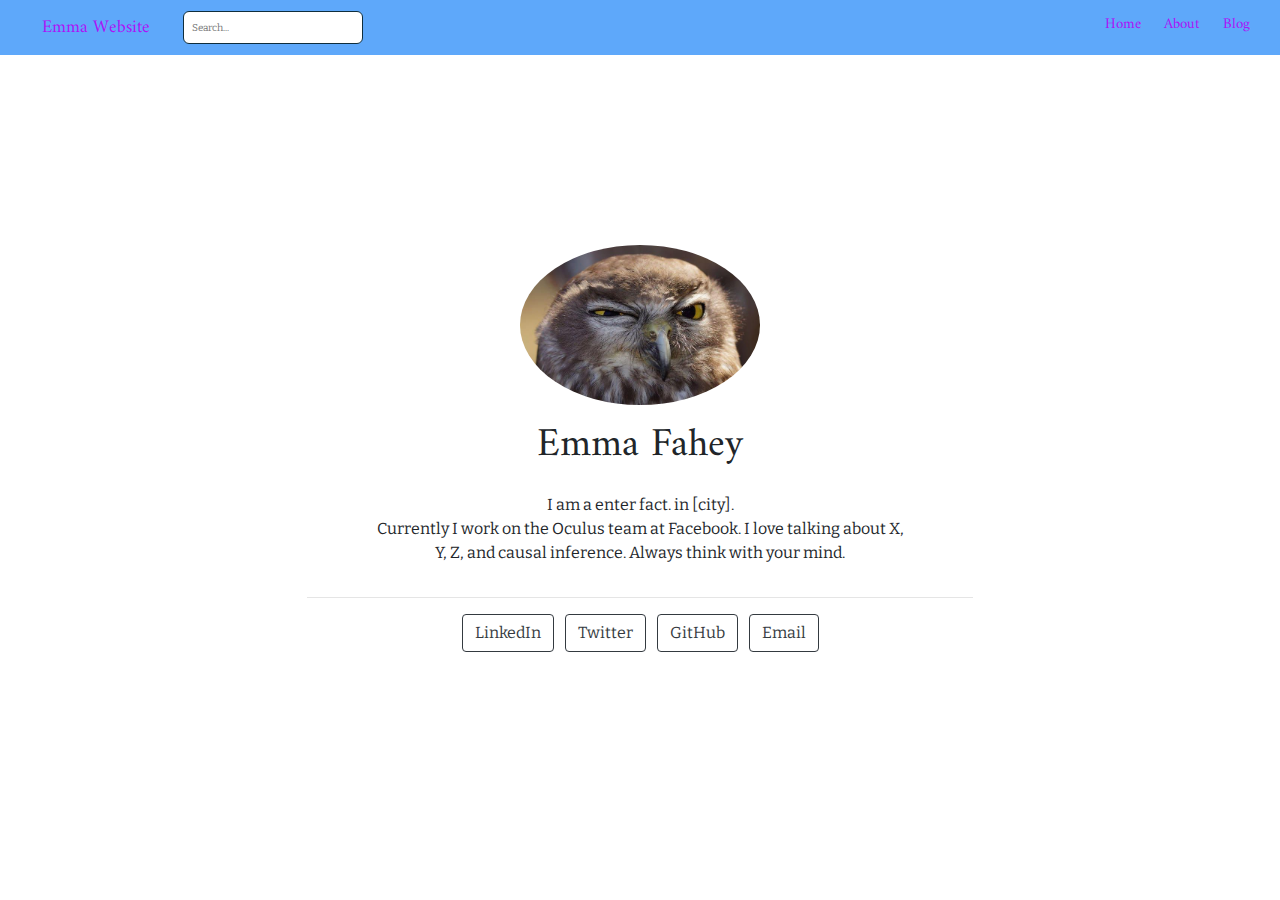
==== docs/index.html @ cb59f39b "Initial commit" ====
<!doctype html>
<html lang="en">
  <head>
    <!-- Required meta tags -->
    <meta charset="utf-8">
    <meta name="viewport" content="width=device-width, initial-scale=1, shrink-to-fit=no">

    <!-- Bootstrap CSS -->
    <link rel="stylesheet" href="https://stackpath.bootstrapcdn.com/bootstrap/4.5.0/css/bootstrap.min.css">

    <title>Emma Fahey</title>

    
          <!--radix_placeholder_navigation_in_header-->
          <meta name="distill:offset" content=""/>

          <script type="application/javascript">

            window.headroom_prevent_pin = false;

            window.document.addEventListener("DOMContentLoaded", function (event) {

              // initialize headroom for banner
              var header = $('header').get(0);
              var headerHeight = header.offsetHeight;
              var headroom = new Headroom(header, {
                tolerance: 5,
                onPin : function() {
                  if (window.headroom_prevent_pin) {
                    window.headroom_prevent_pin = false;
                    headroom.unpin();
                  }
                }
              });
              headroom.init();
              if(window.location.hash)
                headroom.unpin();
              $(header).addClass('headroom--transition');

              // offset scroll location for banner on hash change
              // (see: https://github.com/WickyNilliams/headroom.js/issues/38)
              window.addEventListener("hashchange", function(event) {
                window.scrollTo(0, window.pageYOffset - (headerHeight + 25));
              });

              // responsive menu
              $('.distill-site-header').each(function(i, val) {
                var topnav = $(this);
                var toggle = topnav.find('.nav-toggle');
                toggle.on('click', function() {
                  topnav.toggleClass('responsive');
                });
              });

              // nav dropdowns
              $('.nav-dropbtn').click(function(e) {
                $(this).next('.nav-dropdown-content').toggleClass('nav-dropdown-active');
                $(this).parent().siblings('.nav-dropdown')
                   .children('.nav-dropdown-content').removeClass('nav-dropdown-active');
              });
              $("body").click(function(e){
                $('.nav-dropdown-content').removeClass('nav-dropdown-active');
              });
              $(".nav-dropdown").click(function(e){
                e.stopPropagation();
              });
            });
          </script>

          <style type="text/css">

          /* Theme (user-documented overrideables for nav appearance) */

          .distill-site-nav {
            color: rgba(255, 255, 255, 0.8);
            background-color: #0F2E3D;
            font-size: 15px;
            font-weight: 300;
          }

          .distill-site-nav a {
            color: inherit;
            text-decoration: none;
          }

          .distill-site-nav a:hover {
            color: white;
          }

          @media print {
            .distill-site-nav {
              display: none;
            }
          }

          .distill-site-header {

          }

          .distill-site-footer {

          }


          /* Site Header */

          .distill-site-header {
            width: 100%;
            box-sizing: border-box;
            z-index: 3;
          }

          .distill-site-header .nav-left {
            display: inline-block;
            margin-left: 8px;
          }

          @media screen and (max-width: 768px) {
            .distill-site-header .nav-left {
              margin-left: 0;
            }
          }


          .distill-site-header .nav-right {
            float: right;
            margin-right: 8px;
          }

          .distill-site-header a,
          .distill-site-header .title {
            display: inline-block;
            text-align: center;
            padding: 14px 10px 14px 10px;
          }

          .distill-site-header .title {
            font-size: 18px;
            min-width: 150px;
          }

          .distill-site-header .logo {
            padding: 0;
          }

          .distill-site-header .logo img {
            display: none;
            max-height: 20px;
            width: auto;
            margin-bottom: -4px;
          }

          .distill-site-header .nav-image img {
            max-height: 18px;
            width: auto;
            display: inline-block;
            margin-bottom: -3px;
          }



          @media screen and (min-width: 1000px) {
            .distill-site-header .logo img {
              display: inline-block;
            }
            .distill-site-header .nav-left {
              margin-left: 20px;
            }
            .distill-site-header .nav-right {
              margin-right: 20px;
            }
            .distill-site-header .title {
              padding-left: 12px;
            }
          }


          .distill-site-header .nav-toggle {
            display: none;
          }

          .nav-dropdown {
            display: inline-block;
            position: relative;
          }

          .nav-dropdown .nav-dropbtn {
            border: none;
            outline: none;
            color: rgba(255, 255, 255, 0.8);
            padding: 16px 10px;
            background-color: transparent;
            font-family: inherit;
            font-size: inherit;
            font-weight: inherit;
            margin: 0;
            margin-top: 1px;
            z-index: 2;
          }

          .nav-dropdown-content {
            display: none;
            position: absolute;
            background-color: white;
            min-width: 200px;
            border: 1px solid rgba(0,0,0,0.15);
            border-radius: 4px;
            box-shadow: 0px 8px 16px 0px rgba(0,0,0,0.1);
            z-index: 1;
            margin-top: 2px;
            white-space: nowrap;
            padding-top: 4px;
            padding-bottom: 4px;
          }

          .nav-dropdown-content hr {
            margin-top: 4px;
            margin-bottom: 4px;
            border: none;
            border-bottom: 1px solid rgba(0, 0, 0, 0.1);
          }

          .nav-dropdown-active {
            display: block;
          }

          .nav-dropdown-content a, .nav-dropdown-content .nav-dropdown-header {
            color: black;
            padding: 6px 24px;
            text-decoration: none;
            display: block;
            text-align: left;
          }

          .nav-dropdown-content .nav-dropdown-header {
            display: block;
            padding: 5px 24px;
            padding-bottom: 0;
            text-transform: uppercase;
            font-size: 14px;
            color: #999999;
            white-space: nowrap;
          }

          .nav-dropdown:hover .nav-dropbtn {
            color: white;
          }

          .nav-dropdown-content a:hover {
            background-color: #ddd;
            color: black;
          }

          .nav-right .nav-dropdown-content {
            margin-left: -45%;
            right: 0;
          }

          @media screen and (max-width: 768px) {
            .distill-site-header a, .distill-site-header .nav-dropdown  {display: none;}
            .distill-site-header a.nav-toggle {
              float: right;
              display: block;
            }
            .distill-site-header .title {
              margin-left: 0;
            }
            .distill-site-header .nav-right {
              margin-right: 0;
            }
            .distill-site-header {
              overflow: hidden;
            }
            .nav-right .nav-dropdown-content {
              margin-left: 0;
            }
          }


          @media screen and (max-width: 768px) {
            .distill-site-header.responsive {position: relative; min-height: 500px; }
            .distill-site-header.responsive a.nav-toggle {
              position: absolute;
              right: 0;
              top: 0;
            }
            .distill-site-header.responsive a,
            .distill-site-header.responsive .nav-dropdown {
              display: block;
              text-align: left;
            }
            .distill-site-header.responsive .nav-left,
            .distill-site-header.responsive .nav-right {
              width: 100%;
            }
            .distill-site-header.responsive .nav-dropdown {float: none;}
            .distill-site-header.responsive .nav-dropdown-content {position: relative;}
            .distill-site-header.responsive .nav-dropdown .nav-dropbtn {
              display: block;
              width: 100%;
              text-align: left;
            }
          }

          /* Site Footer */

          .distill-site-footer {
            width: 100%;
            overflow: hidden;
            box-sizing: border-box;
            z-index: 3;
            margin-top: 30px;
            padding-top: 30px;
            padding-bottom: 30px;
            text-align: center;
          }

          /* Headroom */

          d-title {
            padding-top: 6rem;
          }

          @media print {
            d-title {
              padding-top: 4rem;
            }
          }

          .headroom {
            z-index: 1000;
            position: fixed;
            top: 0;
            left: 0;
            right: 0;
          }

          .headroom--transition {
            transition: all .4s ease-in-out;
          }

          .headroom--unpinned {
            top: -100px;
          }

          .headroom--pinned {
            top: 0;
          }

          /* adjust viewport for navbar height */
          /* helps vertically center bootstrap (non-distill) content */
          .min-vh-100 {
            min-height: calc(100vh - 100px) !important;
          }

          </style>

          <script src="site_libs/jquery-1.11.3/jquery.min.js"></script>
          <link href="site_libs/font-awesome-5.1.0/css/all.css" rel="stylesheet"/>
          <link href="site_libs/font-awesome-5.1.0/css/v4-shims.css" rel="stylesheet"/>
          <script src="site_libs/headroom-0.9.4/headroom.min.js"></script>
          <script src="site_libs/autocomplete-0.37.1/autocomplete.min.js"></script>
          <script src="site_libs/fuse-6.4.1/fuse.min.js"></script>

          <script type="application/javascript">

          function getMeta(metaName) {
            var metas = document.getElementsByTagName('meta');
            for (let i = 0; i < metas.length; i++) {
              if (metas[i].getAttribute('name') === metaName) {
                return metas[i].getAttribute('content');
              }
            }
            return '';
          }

          function offsetURL(url) {
            var offset = getMeta('distill:offset');
            return offset ? offset + '/' + url : url;
          }

          function createFuseIndex() {

            // create fuse index
            var options = {
              keys: [
                { name: 'title', weight: 20 },
                { name: 'categories', weight: 15 },
                { name: 'description', weight: 10 },
                { name: 'contents', weight: 5 },
              ],
              ignoreLocation: true,
              threshold: 0
            };
            var fuse = new window.Fuse([], options);

            // fetch the main search.json
            return fetch(offsetURL('search.json'))
              .then(function(response) {
                if (response.status == 200) {
                  return response.json().then(function(json) {
                    // index main articles
                    json.articles.forEach(function(article) {
                      fuse.add(article);
                    });
                    // download collections and index their articles
                    return Promise.all(json.collections.map(function(collection) {
                      return fetch(offsetURL(collection)).then(function(response) {
                        if (response.status === 200) {
                          return response.json().then(function(articles) {
                            articles.forEach(function(article) {
                              fuse.add(article);
                            });
                          })
                        } else {
                          return Promise.reject(
                            new Error('Unexpected status from search index request: ' +
                                      response.status)
                          );
                        }
                      });
                    })).then(function() {
                      return fuse;
                    });
                  });

                } else {
                  return Promise.reject(
                    new Error('Unexpected status from search index request: ' +
                                response.status)
                  );
                }
              });
          }

          window.document.addEventListener("DOMContentLoaded", function (event) {

            // get search element (bail if we don't have one)
            var searchEl = window.document.getElementById('distill-search');
            if (!searchEl)
              return;

            createFuseIndex()
              .then(function(fuse) {

                // make search box visible
                searchEl.classList.remove('hidden');

                // initialize autocomplete
                var options = {
                  autoselect: true,
                  hint: false,
                  minLength: 2,
                };
                window.autocomplete(searchEl, options, [{
                  source: function(query, callback) {
                    const searchOptions = {
                      isCaseSensitive: false,
                      shouldSort: true,
                      minMatchCharLength: 2,
                      limit: 10,
                    };
                    var results = fuse.search(query, searchOptions);
                    callback(results
                      .map(function(result) { return result.item; })
                    );
                  },
                  templates: {
                    suggestion: function(suggestion) {
                      var img = suggestion.preview && Object.keys(suggestion.preview).length > 0
                        ? `<img src="${offsetURL(suggestion.preview)}"</img>`
                        : '';
                      var html = `
                        <div class="search-item">
                          <h3>${suggestion.title}</h3>
                          <div class="search-item-description">
                            ${suggestion.description || ''}
                          </div>
                          <div class="search-item-preview">
                            ${img}
                          </div>
                        </div>
                      `;
                      return html;
                    }
                  }
                }]).on('autocomplete:selected', function(event, suggestion) {
                  window.location.href = offsetURL(suggestion.path);
                });
                // remove inline display style on autocompleter (we want to
                // manage responsive display via css)
                $('.algolia-autocomplete').css("display", "");
              })
              .catch(function(error) {
                console.log(error);
              });

          });

          </script>

          <style type="text/css">

          .nav-search {
            font-size: x-small;
          }

          /* Algolioa Autocomplete */

          .algolia-autocomplete {
            display: inline-block;
            margin-left: 10px;
            vertical-align: sub;
            background-color: white;
            color: black;
            padding: 6px;
            padding-top: 8px;
            padding-bottom: 0;
            border-radius: 6px;
            border: 1px #0F2E3D solid;
            width: 180px;
          }


          @media screen and (max-width: 768px) {
            .distill-site-nav .algolia-autocomplete {
              display: none;
              visibility: hidden;
            }
            .distill-site-nav.responsive .algolia-autocomplete {
              display: inline-block;
              visibility: visible;
            }
            .distill-site-nav.responsive .algolia-autocomplete .aa-dropdown-menu {
              margin-left: 0;
              width: 400px;
              max-height: 400px;
            }
          }

          .algolia-autocomplete .aa-input, .algolia-autocomplete .aa-hint {
            width: 90%;
            outline: none;
            border: none;
          }

          .algolia-autocomplete .aa-hint {
            color: #999;
          }
          .algolia-autocomplete .aa-dropdown-menu {
            width: 550px;
            max-height: 70vh;
            overflow-x: visible;
            overflow-y: scroll;
            padding: 5px;
            margin-top: 3px;
            margin-left: -150px;
            background-color: #fff;
            border-radius: 5px;
            border: 1px solid #999;
            border-top: none;
          }

          .algolia-autocomplete .aa-dropdown-menu .aa-suggestion {
            cursor: pointer;
            padding: 5px 4px;
            border-bottom: 1px solid #eee;
          }

          .algolia-autocomplete .aa-dropdown-menu .aa-suggestion:last-of-type {
            border-bottom: none;
            margin-bottom: 2px;
          }

          .algolia-autocomplete .aa-dropdown-menu .aa-suggestion .search-item {
            overflow: hidden;
            font-size: 0.8em;
            line-height: 1.4em;
          }

          .algolia-autocomplete .aa-dropdown-menu .aa-suggestion .search-item h3 {
            font-size: 1rem;
            margin-block-start: 0;
            margin-block-end: 5px;
          }

          .algolia-autocomplete .aa-dropdown-menu .aa-suggestion .search-item-description {
            display: inline-block;
            overflow: hidden;
            height: 2.8em;
            width: 80%;
            margin-right: 4%;
          }

          .algolia-autocomplete .aa-dropdown-menu .aa-suggestion .search-item-preview {
            display: inline-block;
            width: 15%;
          }

          .algolia-autocomplete .aa-dropdown-menu .aa-suggestion .search-item-preview img {
            height: 3em;
            width: auto;
            display: none;
          }

          .algolia-autocomplete .aa-dropdown-menu .aa-suggestion .search-item-preview img[src] {
            display: initial;
          }

          .algolia-autocomplete .aa-dropdown-menu .aa-suggestion.aa-cursor {
            background-color: #eee;
          }
          .algolia-autocomplete .aa-dropdown-menu .aa-suggestion em {
            font-weight: bold;
            font-style: normal;
          }

          </style>


          <!--/radix_placeholder_navigation_in_header-->
          <!--radix_placeholder_site_in_header-->
          <!--/radix_placeholder_site_in_header-->
          
          <style type="text/css">
          body {
            padding-top: 60px;
          }
          </style>
          <style type="text/css">
          /* base variables */

          /* Edit the CSS properties in this file to create a custom
             Distill theme. Only edit values in the right column
             for each row; values shown are the CSS defaults.
             To return any property to the default,
             you may set its value to: unset
             All rows must end with a semi-colon.                      */

          /* Optional: embed custom fonts here with `@import`          */
          /* This must remain at the top of this file.                 */



          html {
            /*-- Main font sizes --*/
            --title-size:      50px;
            --body-size:       1.06rem;
            --code-size:       14px;
            --aside-size:      12px;
            --fig-cap-size:    13px;
            /*-- Main font colors --*/
            --title-color:     #000000;
            --header-color:    rgba(0, 0, 0, 0.8);
            --body-color:      rgba(0, 0, 0, 0.8);
            --aside-color:     rgba(0, 0, 0, 0.6);
            --fig-cap-color:   rgba(0, 0, 0, 0.6);
            /*-- Specify custom fonts ~~~ must be imported above   --*/
            --heading-font:    sans-serif;
            --mono-font:       monospace;
            --body-font:       sans-serif;
            --navbar-font:     sans-serif;  /* websites + blogs only */
          }

          /*-- ARTICLE METADATA --*/
          d-byline {
            --heading-size:    0.6rem;
            --heading-color:   rgba(0, 0, 0, 0.5);
            --body-size:       0.8rem;
            --body-color:      rgba(0, 0, 0, 0.8);
          }

          /*-- ARTICLE TABLE OF CONTENTS --*/
          .d-contents {
            --heading-size:    18px;
            --contents-size:   13px;
          }

          /*-- ARTICLE APPENDIX --*/
          d-appendix {
            --heading-size:    15px;
            --heading-color:   rgba(0, 0, 0, 0.65);
            --text-size:       0.8em;
            --text-color:      rgba(0, 0, 0, 0.5);
          }

          /*-- WEBSITE HEADER + FOOTER --*/
          /* These properties only apply to Distill sites and blogs  */

          .distill-site-header {
            --title-size:       18px;
            --text-color:       rgba(255, 255, 255, 0.8);
            --text-size:        15px;
            --hover-color:      white;
            --bkgd-color:       #0F2E3D;
          }

          .distill-site-footer {
            --text-color:       rgba(255, 255, 255, 0.8);
            --text-size:        15px;
            --hover-color:      white;
            --bkgd-color:       #0F2E3D;
          }

          /*-- Additional custom styles --*/
          /* Add any additional CSS rules below                      */
          </style>
          <style type="text/css">
          /* base variables */

          /* Edit the CSS properties in this file to create a custom
             Distill theme. Only edit values in the right column
             for each row; values shown are the CSS defaults.
             To return any property to the default,
             you may set its value to: unset
             All rows must end with a semi-colon.                      */

          /* Optional: embed custom fonts here with `@import`          */
          /* This must remain at the top of this file.                 */

          @import url('https://fonts.googleapis.com/css2?family=Amiri');
          @import url('https://fonts.googleapis.com/css2?family=Bitter');
          @import url('https://fonts.googleapis.com/css2?family=DM+Mono');


          html {
            /*-- Main font sizes --*/
            --title-size:      50px;
            --body-size:       1.06rem;
            --code-size:       14px;
            --aside-size:      12px;
            --fig-cap-size:    13px;
            /*-- Main font colors --*/
            --title-color:     #3CF72D;
            --header-color:    rgba(247, 220, 45, 97);
            --body-color:      rgba(0, 0, 0, 0.8);
            --aside-color:     rgba(0, 0, 0, 0.6);
            --fig-cap-color:   rgba(0, 0, 0, 0.6);
            /*-- Specify custom fonts ~~~ must be imported above   --*/
            --heading-font:    "Amiri", serif;
            --mono-font:       "DM Mono", monospace;
            --body-font:       "Bitter", sans-serif;
            --navbar-font:     "Amiri", sans-serif;  /* websites + blogs only */
          }

          /*-- ARTICLE METADATA --*/
          d-byline {
            --heading-size:    0.6rem;
            --heading-color:   rgba(0, 0, 0, 0.5);
            --body-size:       0.8rem;
            --body-color:      rgba(0, 0, 0, 0.8);
          }

          /*-- ARTICLE TABLE OF CONTENTS --*/
          .d-contents {
            --heading-size:    18px;
            --contents-size:   13px;
          }

          /*-- ARTICLE APPENDIX --*/
          d-appendix {
            --heading-size:    15px;
            --heading-color:   rgba(0, 0, 0, 0.65);
            --text-size:       0.8em;
            --text-color:      rgba(0, 0, 0, 0.5);
          }

          /*-- WEBSITE HEADER + FOOTER --*/
          /* These properties only apply to Distill sites and blogs  */

          .distill-site-header {
            --title-size:       18px;    
            --text-color:       #AB14F7; 
            --text-size:        15px;
            --hover-color:      #dd424c; 
            --bkgd-color:       #5EA8FA; 
          }

          .distill-site-footer {
            --text-color:       rgba(255, 255, 255, 0.8);
            --text-size:        15px;
            --hover-color:      white;
            --bkgd-color:       #AB14F7;
          }

          /*-- Additional custom styles --*/
          /* Add any additional CSS rules below                      */
          ul > li::marker {
            font-size: 1.125em;
            color: #AB14F7;
          }

          /* Change link appearance */
          d-article a {
            border-bottom: 2px solid #ffd8db;
            text-decoration: none;
          }</style>
          <style type="text/css">
          /* base style */

          /* FONT FAMILIES */

          :root {
            --heading-default: -apple-system, BlinkMacSystemFont, "Segoe UI", Roboto, Oxygen, Ubuntu, Cantarell, "Fira Sans", "Droid Sans", "Helvetica Neue", Arial, sans-serif;
            --mono-default: Consolas, Monaco, 'Andale Mono', 'Ubuntu Mono', monospace;
            --body-default: -apple-system, BlinkMacSystemFont, "Segoe UI", Roboto, Oxygen, Ubuntu, Cantarell, "Fira Sans", "Droid Sans", "Helvetica Neue", Arial, sans-serif;
          }

          body,
          .posts-list .post-preview p,
          .posts-list .description p {
            font-family: var(--body-font), var(--body-default);
          }

          h1, h2, h3, h4, h5, h6,
          .posts-list .post-preview h2,
          .posts-list .description h2 {
            font-family: var(--heading-font), var(--heading-default);
          }

          d-article div.sourceCode code,
          d-article pre code {
            font-family: var(--mono-font), var(--mono-default);
          }


          /*-- TITLE --*/
          d-title h1,
          .posts-list > h1 {
            color: var(--title-color, black);
          }

          d-title h1 {
            font-size: var(--title-size, 50px);
          }

          /*-- HEADERS --*/
          d-article h1,
          d-article h2,
          d-article h3,
          d-article h4,
          d-article h5,
          d-article h6 {
            color: var(--header-color, rgba(0, 0, 0, 0.8));
          }

          /*-- BODY --*/
          d-article > p,  /* only text inside of <p> tags */
          d-article > ul, /* lists */
          d-article > ol {
            color: var(--body-color, rgba(0, 0, 0, 0.8));
            font-size: var(--body-size, 1.06rem);
          }


          /*-- CODE --*/
          d-article div.sourceCode code,
          d-article pre code {
            font-size: var(--code-size, 14px);
          }

          /*-- ASIDE --*/
          d-article aside {
            font-size: var(--aside-size, 12px);
            color: var(--aside-color, rgba(0, 0, 0, 0.6));
          }

          /*-- FIGURE CAPTIONS --*/
          figure .caption,
          figure figcaption,
          .figure .caption {
            font-size: var(--fig-cap-size, 13px);
            color: var(--fig-cap-color, rgba(0, 0, 0, 0.6));
          }

          /*-- METADATA --*/
          d-byline h3 {
            font-size: var(--heading-size, 0.6rem);
            color: var(--heading-color, rgba(0, 0, 0, 0.5));
          }

          d-byline {
            font-size: var(--body-size, 0.8rem);
            color: var(--body-color, rgba(0, 0, 0, 0.8));
          }

          d-byline a,
          d-article d-byline a {
            color: var(--body-color, rgba(0, 0, 0, 0.8));
          }

          /*-- TABLE OF CONTENTS --*/
          .d-contents nav h3 {
            font-size: var(--heading-size, 18px);
          }

          .d-contents nav a {
            font-size: var(--contents-size, 13px);
          }

          /*-- APPENDIX --*/
          d-appendix h3 {
            font-size: var(--heading-size, 15px);
            color: var(--heading-color, rgba(0, 0, 0, 0.65));
          }

          d-appendix {
            font-size: var(--text-size, 0.8em);
            color: var(--text-color, rgba(0, 0, 0, 0.5));
          }

          d-appendix d-footnote-list a.footnote-backlink {
            color: var(--text-color, rgba(0, 0, 0, 0.5));
          }

          /*-- WEBSITE HEADER + FOOTER --*/
          .distill-site-header .title {
            font-size: var(--title-size, 18px);
            font-family: var(--navbar-font), var(--heading-default);
          }

          .distill-site-header a,
          .nav-dropdown .nav-dropbtn {
            font-family: var(--navbar-font), var(--heading-default);
          }

          .nav-dropdown .nav-dropbtn {
            color: var(--text-color, rgba(255, 255, 255, 0.8));
            font-size: var(--text-size, 15px);
          }

          .distill-site-header a:hover,
          .nav-dropdown:hover .nav-dropbtn {
            color: var(--hover-color, white);
          }

          .distill-site-header {
            font-size: var(--text-size, 15px);
            color: var(--text-color, rgba(255, 255, 255, 0.8));
            background-color: var(--bkgd-color, #0F2E3D);
          }

          .distill-site-footer {
            font-size: var(--text-size, 15px);
            color: var(--text-color, rgba(255, 255, 255, 0.8));
            background-color: var(--bkgd-color, #0F2E3D);
          }

          .distill-site-footer a:hover {
            color: var(--hover-color, white);
          }</style>
          <script src="C:\Users\emzfz\OneDrive\Documents\R\win-library\4.0\rmarkdown\rmd\h\pandoc\header-attrs.js"></script>
    
    
  </head>
  <body>

          <!--radix_placeholder_navigation_before_body-->
          <header class="header header--fixed" role="banner">
          <nav class="distill-site-nav distill-site-header">
          <div class="nav-left">
          <a href="index.html" class="title">Emma Website</a>
          <input id="distill-search" class="nav-search hidden" type="text" placeholder="Search..."/>
          </div>
          <div class="nav-right">
          <a href="index.html">Home</a>
          <a href="about.html">About</a>
          <a href="blog.html">Blog</a>
          <a href="javascript:void(0);" class="nav-toggle">&#9776;</a>
          </div>
          </nav>
          </header>
          <!--/radix_placeholder_navigation_before_body-->
          <!--radix_placeholder_site_before_body-->
          <!--/radix_placeholder_site_before_body-->
    
    <div class="container min-vh-100">
      <div class="row min-vh-100 justify-content-center align-items-center">
        <div class="col-12 text-center">
          <img src=owlimage.jpg style="height:10rem" class="rounded-circle">
          <div class="mt-3">
            <h1>Emma Fahey</h1>
          </div>
          <div class="row justify-content-center align-items-center">
            <div class="col-6 mt-3 text-center d-none d-sm-block">
              <p>I am a enter fact. in [city].<br />
              Currently I work on the Oculus team at Facebook. I love talking about X, Y, Z, and causal inference. Always think with your mind.</p>
            </div>
            <div class="col-11 mt-3 text-center d-block d-sm-none">
              <p>I am a enter fact. in [city].<br />
              Currently I work on the Oculus team at Facebook. I love talking about X, Y, Z, and causal inference. Always think with your mind.</p>
            </div>
          </div>

          <hr style="width:60%;"/>

          <div class="row justify-content-center align-items-center">
            <div class="col-8 text-center d-none d-sm-block">
              <ul class="list-inline">
                                <li class="list-inline-item">
                  <a href=https://www.linkedin.com/in/emma-fahey-ba8210115/>
                    <button type="button" class="btn btn-outline-dark mb-2">
                      LinkedIn
                    </button>
                  </a>
                </li>
                                <li class="list-inline-item">
                  <a href=https://twitter.com/>
                    <button type="button" class="btn btn-outline-dark mb-2">
                      Twitter
                    </button>
                  </a>
                </li>
                                <li class="list-inline-item">
                  <a href=https://github.com/faheyemma>
                    <button type="button" class="btn btn-outline-dark mb-2">
                      GitHub
                    </button>
                  </a>
                </li>
                                <li class="list-inline-item">
                  <a href=faheyemma@myvuw.ac.nz>
                    <button type="button" class="btn btn-outline-dark mb-2">
                      Email
                    </button>
                  </a>
                </li>
                              </ul>
            </div>
          </div>

          <div class="row justify-content-center align-items-center">
            <div class="col-8 m-1 text-center d-block d-sm-none">
              <div class="list-group">
                                <a href=https://www.linkedin.com/in/emma-fahey-ba8210115/>
                  <button type="button" class="list-group-item list-group-item-action my-1 rounded">
                    LinkedIn
                  </button>
                </a>
                                <a href=https://twitter.com/>
                  <button type="button" class="list-group-item list-group-item-action my-1 rounded">
                    Twitter
                  </button>
                </a>
                                <a href=https://github.com/faheyemma>
                  <button type="button" class="list-group-item list-group-item-action my-1 rounded">
                    GitHub
                  </button>
                </a>
                                <a href=faheyemma@myvuw.ac.nz>
                  <button type="button" class="list-group-item list-group-item-action my-1 rounded">
                    Email
                  </button>
                </a>
                              </div>
            </div>
          </div>
        </div>
      </div>
    </div>

    <!-- Optional JavaScript -->
    <!-- jQuery first, then Popper.js, then Bootstrap JS -->
    <script src="https://code.jquery.com/jquery-3.5.1.slim.min.js" integrity="sha384-DfXdz2htPH0lsSSs5nCTpuj/zy4C+OGpamoFVy38MVBnE+IbbVYUew+OrCXaRkfj" crossorigin="anonymous"></script>
    <script src="https://cdn.jsdelivr.net/npm/popper.js@1.16.0/dist/umd/popper.min.js" integrity="sha384-Q6E9RHvbIyZFJoft+2mJbHaEWldlvI9IOYy5n3zV9zzTtmI3UksdQRVvoxMfooAo" crossorigin="anonymous"></script>
    <script src="https://stackpath.bootstrapcdn.com/bootstrap/4.5.0/js/bootstrap.min.js" integrity="sha384-OgVRvuATP1z7JjHLkuOU7Xw704+h835Lr+6QL9UvYjZE3Ipu6Tp75j7Bh/kR0JKI" crossorigin="anonymous"></script>

          <!--radix_placeholder_site_after_body-->
          <!--/radix_placeholder_site_after_body-->
          <!--radix_placeholder_navigation_after_body-->
          <!--/radix_placeholder_navigation_after_body-->
    
  </body>
</html>
---- docs/site_libs/font-awesome-5.1.0/css/all.css ----
/*!
 * Font Awesome Free 5.1.0 by @fontawesome - https://fontawesome.com
 * License - https://fontawesome.com/license (Icons: CC BY 4.0, Fonts: SIL OFL 1.1, Code: MIT License)
 */
.fa,.fab,.fal,.far,.fas{-moz-osx-font-smoothing:grayscale;-webkit-font-smoothing:antialiased;display:inline-block;font-style:normal;font-variant:normal;text-rendering:auto;line-height:1}.fa-lg{font-size:1.33333em;line-height:.75em;vertical-align:-.0667em}.fa-xs{font-size:.75em}.fa-sm{font-size:.875em}.fa-1x{font-size:1em}.fa-2x{font-size:2em}.fa-3x{font-size:3em}.fa-4x{font-size:4em}.fa-5x{font-size:5em}.fa-6x{font-size:6em}.fa-7x{font-size:7em}.fa-8x{font-size:8em}.fa-9x{font-size:9em}.fa-10x{font-size:10em}.fa-fw{text-align:center;width:1.25em}.fa-ul{list-style-type:none;margin-left:2.5em;padding-left:0}.fa-ul>li{position:relative}.fa-li{left:-2em;position:absolute;text-align:center;width:2em;line-height:inherit}.fa-border{border:.08em solid #eee;border-radius:.1em;padding:.2em .25em .15em}.fa-pull-left{float:left}.fa-pull-right{float:right}.fa.fa-pull-left,.fab.fa-pull-left,.fal.fa-pull-left,.far.fa-pull-left,.fas.fa-pull-left{margin-right:.3em}.fa.fa-pull-right,.fab.fa-pull-right,.fal.fa-pull-right,.far.fa-pull-right,.fas.fa-pull-right{margin-left:.3em}.fa-spin{animation:a 2s infinite linear}.fa-pulse{animation:a 1s infinite steps(8)}@keyframes a{0%{transform:rotate(0deg)}to{transform:rotate(1turn)}}.fa-rotate-90{-ms-filter:"progid:DXImageTransform.Microsoft.BasicImage(rotation=1)";transform:rotate(90deg)}.fa-rotate-180{-ms-filter:"progid:DXImageTransform.Microsoft.BasicImage(rotation=2)";transform:rotate(180deg)}.fa-rotate-270{-ms-filter:"progid:DXImageTransform.Microsoft.BasicImage(rotation=3)";transform:rotate(270deg)}.fa-flip-horizontal{-ms-filter:"progid:DXImageTransform.Microsoft.BasicImage(rotation=0, mirror=1)";transform:scaleX(-1)}.fa-flip-vertical{transform:scaleY(-1)}.fa-flip-horizontal.fa-flip-vertical,.fa-flip-vertical{-ms-filter:"progid:DXImageTransform.Microsoft.BasicImage(rotation=2, mirror=1)"}.fa-flip-horizontal.fa-flip-vertical{transform:scale(-1)}:root .fa-flip-horizontal,:root .fa-flip-vertical,:root .fa-rotate-90,:root .fa-rotate-180,:root .fa-rotate-270{-webkit-filter:none;filter:none}.fa-stack{display:inline-block;height:2em;line-height:2em;position:relative;vertical-align:middle;width:2em}.fa-stack-1x,.fa-stack-2x{left:0;position:absolute;text-align:center;width:100%}.fa-stack-1x{line-height:inherit}.fa-stack-2x{font-size:2em}.fa-inverse{color:#fff}.fa-500px:before{content:"\f26e"}.fa-accessible-icon:before{content:"\f368"}.fa-accusoft:before{content:"\f369"}.fa-address-book:before{content:"\f2b9"}.fa-address-card:before{content:"\f2bb"}.fa-adjust:before{content:"\f042"}.fa-adn:before{content:"\f170"}.fa-adversal:before{content:"\f36a"}.fa-affiliatetheme:before{content:"\f36b"}.fa-algolia:before{content:"\f36c"}.fa-align-center:before{content:"\f037"}.fa-align-justify:before{content:"\f039"}.fa-align-left:before{content:"\f036"}.fa-align-right:before{content:"\f038"}.fa-allergies:before{content:"\f461"}.fa-amazon:before{content:"\f270"}.fa-amazon-pay:before{content:"\f42c"}.fa-ambulance:before{content:"\f0f9"}.fa-american-sign-language-interpreting:before{content:"\f2a3"}.fa-amilia:before{content:"\f36d"}.fa-anchor:before{content:"\f13d"}.fa-android:before{content:"\f17b"}.fa-angellist:before{content:"\f209"}.fa-angle-double-down:before{content:"\f103"}.fa-angle-double-left:before{content:"\f100"}.fa-angle-double-right:before{content:"\f101"}.fa-angle-double-up:before{content:"\f102"}.fa-angle-down:before{content:"\f107"}.fa-angle-left:before{content:"\f104"}.fa-angle-right:before{content:"\f105"}.fa-angle-up:before{content:"\f106"}.fa-angry:before{content:"\f556"}.fa-angrycreative:before{content:"\f36e"}.fa-angular:before{content:"\f420"}.fa-app-store:before{content:"\f36f"}.fa-app-store-ios:before{content:"\f370"}.fa-apper:before{content:"\f371"}.fa-apple:before{content:"\f179"}.fa-apple-pay:before{content:"\f415"}.fa-archive:before{content:"\f187"}.fa-archway:before{content:"\f557"}.fa-arrow-alt-circle-down:before{content:"\f358"}.fa-arrow-alt-circle-left:before{content:"\f359"}.fa-arrow-alt-circle-right:before{content:"\f35a"}.fa-arrow-alt-circle-up:before{content:"\f35b"}.fa-arrow-circle-down:before{content:"\f0ab"}.fa-arrow-circle-left:before{content:"\f0a8"}.fa-arrow-circle-right:before{content:"\f0a9"}.fa-arrow-circle-up:before{content:"\f0aa"}.fa-arrow-down:before{content:"\f063"}.fa-arrow-left:before{content:"\f060"}.fa-arrow-right:before{content:"\f061"}.fa-arrow-up:before{content:"\f062"}.fa-arrows-alt:before{content:"\f0b2"}.fa-arrows-alt-h:before{content:"\f337"}.fa-arrows-alt-v:before{content:"\f338"}.fa-assistive-listening-systems:before{content:"\f2a2"}.fa-asterisk:before{content:"\f069"}.fa-asymmetrik:before{content:"\f372"}.fa-at:before{content:"\f1fa"}.fa-atlas:before{content:"\f558"}.fa-audible:before{content:"\f373"}.fa-audio-description:before{content:"\f29e"}.fa-autoprefixer:before{content:"\f41c"}.fa-avianex:before{content:"\f374"}.fa-aviato:before{content:"\f421"}.fa-award:before{content:"\f559"}.fa-aws:before{content:"\f375"}.fa-backspace:before{content:"\f55a"}.fa-backward:before{content:"\f04a"}.fa-balance-scale:before{content:"\f24e"}.fa-ban:before{content:"\f05e"}.fa-band-aid:before{content:"\f462"}.fa-bandcamp:before{content:"\f2d5"}.fa-barcode:before{content:"\f02a"}.fa-bars:before{content:"\f0c9"}.fa-baseball-ball:before{content:"\f433"}.fa-basketball-ball:before{content:"\f434"}.fa-bath:before{content:"\f2cd"}.fa-battery-empty:before{content:"\f244"}.fa-battery-full:before{content:"\f240"}.fa-battery-half:before{content:"\f242"}.fa-battery-quarter:before{content:"\f243"}.fa-battery-three-quarters:before{content:"\f241"}.fa-bed:before{content:"\f236"}.fa-beer:before{content:"\f0fc"}.fa-behance:before{content:"\f1b4"}.fa-behance-square:before{content:"\f1b5"}.fa-bell:before{content:"\f0f3"}.fa-bell-slash:before{content:"\f1f6"}.fa-bezier-curve:before{content:"\f55b"}.fa-bicycle:before{content:"\f206"}.fa-bimobject:before{content:"\f378"}.fa-binoculars:before{content:"\f1e5"}.fa-birthday-cake:before{content:"\f1fd"}.fa-bitbucket:before{content:"\f171"}.fa-bitcoin:before{content:"\f379"}.fa-bity:before{content:"\f37a"}.fa-black-tie:before{content:"\f27e"}.fa-blackberry:before{content:"\f37b"}.fa-blender:before{content:"\f517"}.fa-blind:before{content:"\f29d"}.fa-blogger:before{content:"\f37c"}.fa-blogger-b:before{content:"\f37d"}.fa-bluetooth:before{content:"\f293"}.fa-bluetooth-b:before{content:"\f294"}.fa-bold:before{content:"\f032"}.fa-bolt:before{content:"\f0e7"}.fa-bomb:before{content:"\f1e2"}.fa-bong:before{content:"\f55c"}.fa-book:before{content:"\f02d"}.fa-book-open:before{content:"\f518"}.fa-bookmark:before{content:"\f02e"}.fa-bowling-ball:before{content:"\f436"}.fa-box:before{content:"\f466"}.fa-box-open:before{content:"\f49e"}.fa-boxes:before{content:"\f468"}.fa-braille:before{content:"\f2a1"}.fa-briefcase:before{content:"\f0b1"}.fa-briefcase-medical:before{content:"\f469"}.fa-broadcast-tower:before{content:"\f519"}.fa-broom:before{content:"\f51a"}.fa-brush:before{content:"\f55d"}.fa-btc:before{content:"\f15a"}.fa-bug:before{content:"\f188"}.fa-building:before{content:"\f1ad"}.fa-bullhorn:before{content:"\f0a1"}.fa-bullseye:before{content:"\f140"}.fa-burn:before{content:"\f46a"}.fa-buromobelexperte:before{content:"\f37f"}.fa-bus:before{content:"\f207"}.fa-bus-alt:before{content:"\f55e"}.fa-buysellads:before{content:"\f20d"}.fa-calculator:before{content:"\f1ec"}.fa-calendar:before{content:"\f133"}.fa-calendar-alt:before{content:"\f073"}.fa-calendar-check:before{content:"\f274"}.fa-calendar-minus:before{content:"\f272"}.fa-calendar-plus:before{content:"\f271"}.fa-calendar-times:before{content:"\f273"}.fa-camera:before{content:"\f030"}.fa-camera-retro:before{content:"\f083"}.fa-cannabis:before{content:"\f55f"}.fa-capsules:before{content:"\f46b"}.fa-car:before{content:"\f1b9"}.fa-caret-down:before{content:"\f0d7"}.fa-caret-left:before{content:"\f0d9"}.fa-caret-right:before{content:"\f0da"}.fa-caret-square-down:before{content:"\f150"}.fa-caret-square-left:before{content:"\f191"}.fa-caret-square-right:before{content:"\f152"}.fa-caret-square-up:before{content:"\f151"}.fa-caret-up:before{content:"\f0d8"}.fa-cart-arrow-down:before{content:"\f218"}.fa-cart-plus:before{content:"\f217"}.fa-cc-amazon-pay:before{content:"\f42d"}.fa-cc-amex:before{content:"\f1f3"}.fa-cc-apple-pay:before{content:"\f416"}.fa-cc-diners-club:before{content:"\f24c"}.fa-cc-discover:before{content:"\f1f2"}.fa-cc-jcb:before{content:"\f24b"}.fa-cc-mastercard:before{content:"\f1f1"}.fa-cc-paypal:before{content:"\f1f4"}.fa-cc-stripe:before{content:"\f1f5"}.fa-cc-visa:before{content:"\f1f0"}.fa-centercode:before{content:"\f380"}.fa-certificate:before{content:"\f0a3"}.fa-chalkboard:before{content:"\f51b"}.fa-chalkboard-teacher:before{content:"\f51c"}.fa-chart-area:before{content:"\f1fe"}.fa-chart-bar:before{content:"\f080"}.fa-chart-line:before{content:"\f201"}.fa-chart-pie:before{content:"\f200"}.fa-check:before{content:"\f00c"}.fa-check-circle:before{content:"\f058"}.fa-check-double:before{content:"\f560"}.fa-check-square:before{content:"\f14a"}.fa-chess:before{content:"\f439"}.fa-chess-bishop:before{content:"\f43a"}.fa-chess-board:before{content:"\f43c"}.fa-chess-king:before{content:"\f43f"}.fa-chess-knight:before{content:"\f441"}.fa-chess-pawn:before{content:"\f443"}.fa-chess-queen:before{content:"\f445"}.fa-chess-rook:before{content:"\f447"}.fa-chevron-circle-down:before{content:"\f13a"}.fa-chevron-circle-left:before{content:"\f137"}.fa-chevron-circle-right:before{content:"\f138"}.fa-chevron-circle-up:before{content:"\f139"}.fa-chevron-down:before{content:"\f078"}.fa-chevron-left:before{content:"\f053"}.fa-chevron-right:before{content:"\f054"}.fa-chevron-up:before{content:"\f077"}.fa-child:before{content:"\f1ae"}.fa-chrome:before{content:"\f268"}.fa-church:before{content:"\f51d"}.fa-circle:before{content:"\f111"}.fa-circle-notch:before{content:"\f1ce"}.fa-clipboard:before{content:"\f328"}.fa-clipboard-check:before{content:"\f46c"}.fa-clipboard-list:before{content:"\f46d"}.fa-clock:before{content:"\f017"}.fa-clone:before{content:"\f24d"}.fa-closed-captioning:before{content:"\f20a"}.fa-cloud:before{content:"\f0c2"}.fa-cloud-download-alt:before{content:"\f381"}.fa-cloud-upload-alt:before{content:"\f382"}.fa-cloudscale:before{content:"\f383"}.fa-cloudsmith:before{content:"\f384"}.fa-cloudversify:before{content:"\f385"}.fa-cocktail:before{content:"\f561"}.fa-code:before{content:"\f121"}.fa-code-branch:before{content:"\f126"}.fa-codepen:before{content:"\f1cb"}.fa-codiepie:before{content:"\f284"}.fa-coffee:before{content:"\f0f4"}.fa-cog:before{content:"\f013"}.fa-cogs:before{content:"\f085"}.fa-coins:before{content:"\f51e"}.fa-columns:before{content:"\f0db"}.fa-comment:before{content:"\f075"}.fa-comment-alt:before{content:"\f27a"}.fa-comment-dots:before{content:"\f4ad"}.fa-comment-slash:before{content:"\f4b3"}.fa-comments:before{content:"\f086"}.fa-compact-disc:before{content:"\f51f"}.fa-compass:before{content:"\f14e"}.fa-compress:before{content:"\f066"}.fa-concierge-bell:before{content:"\f562"}.fa-connectdevelop:before{content:"\f20e"}.fa-contao:before{content:"\f26d"}.fa-cookie:before{content:"\f563"}.fa-cookie-bite:before{content:"\f564"}.fa-copy:before{content:"\f0c5"}.fa-copyright:before{content:"\f1f9"}.fa-couch:before{content:"\f4b8"}.fa-cpanel:before{content:"\f388"}.fa-creative-commons:before{content:"\f25e"}.fa-creative-commons-by:before{content:"\f4e7"}.fa-creative-commons-nc:before{content:"\f4e8"}.fa-creative-commons-nc-eu:before{content:"\f4e9"}.fa-creative-commons-nc-jp:before{content:"\f4ea"}.fa-creative-commons-nd:before{content:"\f4eb"}.fa-creative-commons-pd:before{content:"\f4ec"}.fa-creative-commons-pd-alt:before{content:"\f4ed"}.fa-creative-commons-remix:before{content:"\f4ee"}.fa-creative-commons-sa:before{content:"\f4ef"}.fa-creative-commons-sampling:before{content:"\f4f0"}.fa-creative-commons-sampling-plus:before{content:"\f4f1"}.fa-creative-commons-share:before{content:"\f4f2"}.fa-credit-card:before{content:"\f09d"}.fa-crop:before{content:"\f125"}.fa-crop-alt:before{content:"\f565"}.fa-crosshairs:before{content:"\f05b"}.fa-crow:before{content:"\f520"}.fa-crown:before{content:"\f521"}.fa-css3:before{content:"\f13c"}.fa-css3-alt:before{content:"\f38b"}.fa-cube:before{content:"\f1b2"}.fa-cubes:before{content:"\f1b3"}.fa-cut:before{content:"\f0c4"}.fa-cuttlefish:before{content:"\f38c"}.fa-d-and-d:before{content:"\f38d"}.fa-dashcube:before{content:"\f210"}.fa-database:before{content:"\f1c0"}.fa-deaf:before{content:"\f2a4"}.fa-delicious:before{content:"\f1a5"}.fa-deploydog:before{content:"\f38e"}.fa-deskpro:before{content:"\f38f"}.fa-desktop:before{content:"\f108"}.fa-deviantart:before{content:"\f1bd"}.fa-diagnoses:before{content:"\f470"}.fa-dice:before{content:"\f522"}.fa-dice-five:before{content:"\f523"}.fa-dice-four:before{content:"\f524"}.fa-dice-one:before{content:"\f525"}.fa-dice-six:before{content:"\f526"}.fa-dice-three:before{content:"\f527"}.fa-dice-two:before{content:"\f528"}.fa-digg:before{content:"\f1a6"}.fa-digital-ocean:before{content:"\f391"}.fa-digital-tachograph:before{content:"\f566"}.fa-discord:before{content:"\f392"}.fa-discourse:before{content:"\f393"}.fa-divide:before{content:"\f529"}.fa-dizzy:before{content:"\f567"}.fa-dna:before{content:"\f471"}.fa-dochub:before{content:"\f394"}.fa-docker:before{content:"\f395"}.fa-dollar-sign:before{content:"\f155"}.fa-dolly:before{content:"\f472"}.fa-dolly-flatbed:before{content:"\f474"}.fa-donate:before{content:"\f4b9"}.fa-door-closed:before{content:"\f52a"}.fa-door-open:before{content:"\f52b"}.fa-dot-circle:before{content:"\f192"}.fa-dove:before{content:"\f4ba"}.fa-download:before{content:"\f019"}.fa-draft2digital:before{content:"\f396"}.fa-drafting-compass:before{content:"\f568"}.fa-dribbble:before{content:"\f17d"}.fa-dribbble-square:before{content:"\f397"}.fa-dropbox:before{content:"\f16b"}.fa-drum:before{content:"\f569"}.fa-drum-steelpan:before{content:"\f56a"}.fa-drupal:before{content:"\f1a9"}.fa-dumbbell:before{content:"\f44b"}.fa-dyalog:before{content:"\f399"}.fa-earlybirds:before{content:"\f39a"}.fa-ebay:before{content:"\f4f4"}.fa-edge:before{content:"\f282"}.fa-edit:before{content:"\f044"}.fa-eject:before{content:"\f052"}.fa-elementor:before{content:"\f430"}.fa-ellipsis-h:before{content:"\f141"}.fa-ellipsis-v:before{content:"\f142"}.fa-ember:before{content:"\f423"}.fa-empire:before{content:"\f1d1"}.fa-envelope:before{content:"\f0e0"}.fa-envelope-open:before{content:"\f2b6"}.fa-envelope-square:before{content:"\f199"}.fa-envira:before{content:"\f299"}.fa-equals:before{content:"\f52c"}.fa-eraser:before{content:"\f12d"}.fa-erlang:before{content:"\f39d"}.fa-ethereum:before{content:"\f42e"}.fa-etsy:before{content:"\f2d7"}.fa-euro-sign:before{content:"\f153"}.fa-exchange-alt:before{content:"\f362"}.fa-exclamation:before{content:"\f12a"}.fa-exclamation-circle:before{content:"\f06a"}.fa-exclamation-triangle:before{content:"\f071"}.fa-expand:before{content:"\f065"}.fa-expand-arrows-alt:before{content:"\f31e"}.fa-expeditedssl:before{content:"\f23e"}.fa-external-link-alt:before{content:"\f35d"}.fa-external-link-square-alt:before{content:"\f360"}.fa-eye:before{content:"\f06e"}.fa-eye-dropper:before{content:"\f1fb"}.fa-eye-slash:before{content:"\f070"}.fa-facebook:before{content:"\f09a"}.fa-facebook-f:before{content:"\f39e"}.fa-facebook-messenger:before{content:"\f39f"}.fa-facebook-square:before{content:"\f082"}.fa-fast-backward:before{content:"\f049"}.fa-fast-forward:before{content:"\f050"}.fa-fax:before{content:"\f1ac"}.fa-feather:before{content:"\f52d"}.fa-feather-alt:before{content:"\f56b"}.fa-female:before{content:"\f182"}.fa-fighter-jet:before{content:"\f0fb"}.fa-file:before{content:"\f15b"}.fa-file-alt:before{content:"\f15c"}.fa-file-archive:before{content:"\f1c6"}.fa-file-audio:before{content:"\f1c7"}.fa-file-code:before{content:"\f1c9"}.fa-file-contract:before{content:"\f56c"}.fa-file-download:before{content:"\f56d"}.fa-file-excel:before{content:"\f1c3"}.fa-file-export:before{content:"\f56e"}.fa-file-image:before{content:"\f1c5"}.fa-file-import:before{content:"\f56f"}.fa-file-invoice:before{content:"\f570"}.fa-file-invoice-dollar:before{content:"\f571"}.fa-file-medical:before{content:"\f477"}.fa-file-medical-alt:before{content:"\f478"}.fa-file-pdf:before{content:"\f1c1"}.fa-file-powerpoint:before{content:"\f1c4"}.fa-file-prescription:before{content:"\f572"}.fa-file-signature:before{content:"\f573"}.fa-file-upload:before{content:"\f574"}.fa-file-video:before{content:"\f1c8"}.fa-file-word:before{content:"\f1c2"}.fa-fill:before{content:"\f575"}.fa-fill-drip:before{content:"\f576"}.fa-film:before{content:"\f008"}.fa-filter:before{content:"\f0b0"}.fa-fingerprint:before{content:"\f577"}.fa-fire:before{content:"\f06d"}.fa-fire-extinguisher:before{content:"\f134"}.fa-firefox:before{content:"\f269"}.fa-first-aid:before{content:"\f479"}.fa-first-order:before{content:"\f2b0"}.fa-first-order-alt:before{content:"\f50a"}.fa-firstdraft:before{content:"\f3a1"}.fa-fish:before{content:"\f578"}.fa-flag:before{content:"\f024"}.fa-flag-checkered:before{content:"\f11e"}.fa-flask:before{content:"\f0c3"}.fa-flickr:before{content:"\f16e"}.fa-flipboard:before{content:"\f44d"}.fa-flushed:before{content:"\f579"}.fa-fly:before{content:"\f417"}.fa-folder:before{content:"\f07b"}.fa-folder-open:before{content:"\f07c"}.fa-font:before{content:"\f031"}.fa-font-awesome:before{content:"\f2b4"}.fa-font-awesome-alt:before{content:"\f35c"}.fa-font-awesome-flag:before{content:"\f425"}.fa-font-awesome-logo-full:before{content:"\f4e6"}.fa-fonticons:before{content:"\f280"}.fa-fonticons-fi:before{content:"\f3a2"}.fa-football-ball:before{content:"\f44e"}.fa-fort-awesome:before{content:"\f286"}.fa-fort-awesome-alt:before{content:"\f3a3"}.fa-forumbee:before{content:"\f211"}.fa-forward:before{content:"\f04e"}.fa-foursquare:before{content:"\f180"}.fa-free-code-camp:before{content:"\f2c5"}.fa-freebsd:before{content:"\f3a4"}.fa-frog:before{content:"\f52e"}.fa-frown:before{content:"\f119"}.fa-frown-open:before{content:"\f57a"}.fa-fulcrum:before{content:"\f50b"}.fa-futbol:before{content:"\f1e3"}.fa-galactic-republic:before{content:"\f50c"}.fa-galactic-senate:before{content:"\f50d"}.fa-gamepad:before{content:"\f11b"}.fa-gas-pump:before{content:"\f52f"}.fa-gavel:before{content:"\f0e3"}.fa-gem:before{content:"\f3a5"}.fa-genderless:before{content:"\f22d"}.fa-get-pocket:before{content:"\f265"}.fa-gg:before{content:"\f260"}.fa-gg-circle:before{content:"\f261"}.fa-gift:before{content:"\f06b"}.fa-git:before{content:"\f1d3"}.fa-git-square:before{content:"\f1d2"}.fa-github:before{content:"\f09b"}.fa-github-alt:before{content:"\f113"}.fa-github-square:before{content:"\f092"}.fa-gitkraken:before{content:"\f3a6"}.fa-gitlab:before{content:"\f296"}.fa-gitter:before{content:"\f426"}.fa-glass-martini:before{content:"\f000"}.fa-glass-martini-alt:before{content:"\f57b"}.fa-glasses:before{content:"\f530"}.fa-glide:before{content:"\f2a5"}.fa-glide-g:before{content:"\f2a6"}.fa-globe:before{content:"\f0ac"}.fa-globe-africa:before{content:"\f57c"}.fa-globe-americas:before{content:"\f57d"}.fa-globe-asia:before{content:"\f57e"}.fa-gofore:before{content:"\f3a7"}.fa-golf-ball:before{content:"\f450"}.fa-goodreads:before{content:"\f3a8"}.fa-goodreads-g:before{content:"\f3a9"}.fa-google:before{content:"\f1a0"}.fa-google-drive:before{content:"\f3aa"}.fa-google-play:before{content:"\f3ab"}.fa-google-plus:before{content:"\f2b3"}.fa-google-plus-g:before{content:"\f0d5"}.fa-google-plus-square:before{content:"\f0d4"}.fa-google-wallet:before{content:"\f1ee"}.fa-graduation-cap:before{content:"\f19d"}.fa-gratipay:before{content:"\f184"}.fa-grav:before{content:"\f2d6"}.fa-greater-than:before{content:"\f531"}.fa-greater-than-equal:before{content:"\f532"}.fa-grimace:before{content:"\f57f"}.fa-grin:before{content:"\f580"}.fa-grin-alt:before{content:"\f581"}.fa-grin-beam:before{content:"\f582"}.fa-grin-beam-sweat:before{content:"\f583"}.fa-grin-hearts:before{content:"\f584"}.fa-grin-squint:before{content:"\f585"}.fa-grin-squint-tears:before{content:"\f586"}.fa-grin-stars:before{content:"\f587"}.fa-grin-tears:before{content:"\f588"}.fa-grin-tongue:before{content:"\f589"}.fa-grin-tongue-squint:before{content:"\f58a"}.fa-grin-tongue-wink:before{content:"\f58b"}.fa-grin-wink:before{content:"\f58c"}.fa-grip-horizontal:before{content:"\f58d"}.fa-grip-vertical:before{content:"\f58e"}.fa-gripfire:before{content:"\f3ac"}.fa-grunt:before{content:"\f3ad"}.fa-gulp:before{content:"\f3ae"}.fa-h-square:before{content:"\f0fd"}.fa-hacker-news:before{content:"\f1d4"}.fa-hacker-news-square:before{content:"\f3af"}.fa-hand-holding:before{content:"\f4bd"}.fa-hand-holding-heart:before{content:"\f4be"}.fa-hand-holding-usd:before{content:"\f4c0"}.fa-hand-lizard:before{content:"\f258"}.fa-hand-paper:before{content:"\f256"}.fa-hand-peace:before{content:"\f25b"}.fa-hand-point-down:before{content:"\f0a7"}.fa-hand-point-left:before{content:"\f0a5"}.fa-hand-point-right:before{content:"\f0a4"}.fa-hand-point-up:before{content:"\f0a6"}.fa-hand-pointer:before{content:"\f25a"}.fa-hand-rock:before{content:"\f255"}.fa-hand-scissors:before{content:"\f257"}.fa-hand-spock:before{content:"\f259"}.fa-hands:before{content:"\f4c2"}.fa-hands-helping:before{content:"\f4c4"}.fa-handshake:before{content:"\f2b5"}.fa-hashtag:before{content:"\f292"}.fa-hdd:before{content:"\f0a0"}.fa-heading:before{content:"\f1dc"}.fa-headphones:before{content:"\f025"}.fa-headphones-alt:before{content:"\f58f"}.fa-headset:before{content:"\f590"}.fa-heart:before{content:"\f004"}.fa-heartbeat:before{content:"\f21e"}.fa-helicopter:before{content:"\f533"}.fa-highlighter:before{content:"\f591"}.fa-hips:before{content:"\f452"}.fa-hire-a-helper:before{content:"\f3b0"}.fa-history:before{content:"\f1da"}.fa-hockey-puck:before{content:"\f453"}.fa-home:before{content:"\f015"}.fa-hooli:before{content:"\f427"}.fa-hornbill:before{content:"\f592"}.fa-hospital:before{content:"\f0f8"}.fa-hospital-alt:before{content:"\f47d"}.fa-hospital-symbol:before{content:"\f47e"}.fa-hot-tub:before{content:"\f593"}.fa-hotel:before{content:"\f594"}.fa-hotjar:before{content:"\f3b1"}.fa-hourglass:before{content:"\f254"}.fa-hourglass-end:before{content:"\f253"}.fa-hourglass-half:before{content:"\f252"}.fa-hourglass-start:before{content:"\f251"}.fa-houzz:before{content:"\f27c"}.fa-html5:before{content:"\f13b"}.fa-hubspot:before{content:"\f3b2"}.fa-i-cursor:before{content:"\f246"}.fa-id-badge:before{content:"\f2c1"}.fa-id-card:before{content:"\f2c2"}.fa-id-card-alt:before{content:"\f47f"}.fa-image:before{content:"\f03e"}.fa-images:before{content:"\f302"}.fa-imdb:before{content:"\f2d8"}.fa-inbox:before{content:"\f01c"}.fa-indent:before{content:"\f03c"}.fa-industry:before{content:"\f275"}.fa-infinity:before{content:"\f534"}.fa-info:before{content:"\f129"}.fa-info-circle:before{content:"\f05a"}.fa-instagram:before{content:"\f16d"}.fa-internet-explorer:before{content:"\f26b"}.fa-ioxhost:before{content:"\f208"}.fa-italic:before{content:"\f033"}.fa-itunes:before{content:"\f3b4"}.fa-itunes-note:before{content:"\f3b5"}.fa-java:before{content:"\f4e4"}.fa-jedi-order:before{content:"\f50e"}.fa-jenkins:before{content:"\f3b6"}.fa-joget:before{content:"\f3b7"}.fa-joint:before{content:"\f595"}.fa-joomla:before{content:"\f1aa"}.fa-js:before{content:"\f3b8"}.fa-js-square:before{content:"\f3b9"}.fa-jsfiddle:before{content:"\f1cc"}.fa-key:before{content:"\f084"}.fa-keybase:before{content:"\f4f5"}.fa-keyboard:before{content:"\f11c"}.fa-keycdn:before{content:"\f3ba"}.fa-kickstarter:before{content:"\f3bb"}.fa-kickstarter-k:before{content:"\f3bc"}.fa-kiss:before{content:"\f596"}.fa-kiss-beam:before{content:"\f597"}.fa-kiss-wink-heart:before{content:"\f598"}.fa-kiwi-bird:before{content:"\f535"}.fa-korvue:before{content:"\f42f"}.fa-language:before{content:"\f1ab"}.fa-laptop:before{content:"\f109"}.fa-laravel:before{content:"\f3bd"}.fa-lastfm:before{content:"\f202"}.fa-lastfm-square:before{content:"\f203"}.fa-laugh:before{content:"\f599"}.fa-laugh-beam:before{content:"\f59a"}.fa-laugh-squint:before{content:"\f59b"}.fa-laugh-wink:before{content:"\f59c"}.fa-leaf:before{content:"\f06c"}.fa-leanpub:before{content:"\f212"}.fa-lemon:before{content:"\f094"}.fa-less:before{content:"\f41d"}.fa-less-than:before{content:"\f536"}.fa-less-than-equal:before{content:"\f537"}.fa-level-down-alt:before{content:"\f3be"}.fa-level-up-alt:before{content:"\f3bf"}.fa-life-ring:before{content:"\f1cd"}.fa-lightbulb:before{content:"\f0eb"}.fa-line:before{content:"\f3c0"}.fa-link:before{content:"\f0c1"}.fa-linkedin:before{content:"\f08c"}.fa-linkedin-in:before{content:"\f0e1"}.fa-linode:before{content:"\f2b8"}.fa-linux:before{content:"\f17c"}.fa-lira-sign:before{content:"\f195"}.fa-list:before{content:"\f03a"}.fa-list-alt:before{content:"\f022"}.fa-list-ol:before{content:"\f0cb"}.fa-list-ul:before{content:"\f0ca"}.fa-location-arrow:before{content:"\f124"}.fa-lock:before{content:"\f023"}.fa-lock-open:before{content:"\f3c1"}.fa-long-arrow-alt-down:before{content:"\f309"}.fa-long-arrow-alt-left:before{content:"\f30a"}.fa-long-arrow-alt-right:before{content:"\f30b"}.fa-long-arrow-alt-up:before{content:"\f30c"}.fa-low-vision:before{content:"\f2a8"}.fa-luggage-cart:before{content:"\f59d"}.fa-lyft:before{content:"\f3c3"}.fa-magento:before{content:"\f3c4"}.fa-magic:before{content:"\f0d0"}.fa-magnet:before{content:"\f076"}.fa-mailchimp:before{content:"\f59e"}.fa-male:before{content:"\f183"}.fa-mandalorian:before{content:"\f50f"}.fa-map:before{content:"\f279"}.fa-map-marked:before{content:"\f59f"}.fa-map-marked-alt:before{content:"\f5a0"}.fa-map-marker:before{content:"\f041"}.fa-map-marker-alt:before{content:"\f3c5"}.fa-map-pin:before{content:"\f276"}.fa-map-signs:before{content:"\f277"}.fa-marker:before{content:"\f5a1"}.fa-mars:before{content:"\f222"}.fa-mars-double:before{content:"\f227"}.fa-mars-stroke:before{content:"\f229"}.fa-mars-stroke-h:before{content:"\f22b"}.fa-mars-stroke-v:before{content:"\f22a"}.fa-mastodon:before{content:"\f4f6"}.fa-maxcdn:before{content:"\f136"}.fa-medal:before{content:"\f5a2"}.fa-medapps:before{content:"\f3c6"}.fa-medium:before{content:"\f23a"}.fa-medium-m:before{content:"\f3c7"}.fa-medkit:before{content:"\f0fa"}.fa-medrt:before{content:"\f3c8"}.fa-meetup:before{content:"\f2e0"}.fa-megaport:before{content:"\f5a3"}.fa-meh:before{content:"\f11a"}.fa-meh-blank:before{content:"\f5a4"}.fa-meh-rolling-eyes:before{content:"\f5a5"}.fa-memory:before{content:"\f538"}.fa-mercury:before{content:"\f223"}.fa-microchip:before{content:"\f2db"}.fa-microphone:before{content:"\f130"}.fa-microphone-alt:before{content:"\f3c9"}.fa-microphone-alt-slash:before{content:"\f539"}.fa-microphone-slash:before{content:"\f131"}.fa-microsoft:before{content:"\f3ca"}.fa-minus:before{content:"\f068"}.fa-minus-circle:before{content:"\f056"}.fa-minus-square:before{content:"\f146"}.fa-mix:before{content:"\f3cb"}.fa-mixcloud:before{content:"\f289"}.fa-mizuni:before{content:"\f3cc"}.fa-mobile:before{content:"\f10b"}.fa-mobile-alt:before{content:"\f3cd"}.fa-modx:before{content:"\f285"}.fa-monero:before{content:"\f3d0"}.fa-money-bill:before{content:"\f0d6"}.fa-money-bill-alt:before{content:"\f3d1"}.fa-money-bill-wave:before{content:"\f53a"}.fa-money-bill-wave-alt:before{content:"\f53b"}.fa-money-check:before{content:"\f53c"}.fa-money-check-alt:before{content:"\f53d"}.fa-monument:before{content:"\f5a6"}.fa-moon:before{content:"\f186"}.fa-mortar-pestle:before{content:"\f5a7"}.fa-motorcycle:before{content:"\f21c"}.fa-mouse-pointer:before{content:"\f245"}.fa-music:before{content:"\f001"}.fa-napster:before{content:"\f3d2"}.fa-neuter:before{content:"\f22c"}.fa-newspaper:before{content:"\f1ea"}.fa-nimblr:before{content:"\f5a8"}.fa-nintendo-switch:before{content:"\f418"}.fa-node:before{content:"\f419"}.fa-node-js:before{content:"\f3d3"}.fa-not-equal:before{content:"\f53e"}.fa-notes-medical:before{content:"\f481"}.fa-npm:before{content:"\f3d4"}.fa-ns8:before{content:"\f3d5"}.fa-nutritionix:before{content:"\f3d6"}.fa-object-group:before{content:"\f247"}.fa-object-ungroup:before{content:"\f248"}.fa-odnoklassniki:before{content:"\f263"}.fa-odnoklassniki-square:before{content:"\f264"}.fa-old-republic:before{content:"\f510"}.fa-opencart:before{content:"\f23d"}.fa-openid:before{content:"\f19b"}.fa-opera:before{content:"\f26a"}.fa-optin-monster:before{content:"\f23c"}.fa-osi:before{content:"\f41a"}.fa-outdent:before{content:"\f03b"}.fa-page4:before{content:"\f3d7"}.fa-pagelines:before{content:"\f18c"}.fa-paint-brush:before{content:"\f1fc"}.fa-paint-roller:before{content:"\f5aa"}.fa-palette:before{content:"\f53f"}.fa-palfed:before{content:"\f3d8"}.fa-pallet:before{content:"\f482"}.fa-paper-plane:before{content:"\f1d8"}.fa-paperclip:before{content:"\f0c6"}.fa-parachute-box:before{content:"\f4cd"}.fa-paragraph:before{content:"\f1dd"}.fa-parking:before{content:"\f540"}.fa-passport:before{content:"\f5ab"}.fa-paste:before{content:"\f0ea"}.fa-patreon:before{content:"\f3d9"}.fa-pause:before{content:"\f04c"}.fa-pause-circle:before{content:"\f28b"}.fa-paw:before{content:"\f1b0"}.fa-paypal:before{content:"\f1ed"}.fa-pen:before{content:"\f304"}.fa-pen-alt:before{content:"\f305"}.fa-pen-fancy:before{content:"\f5ac"}.fa-pen-nib:before{content:"\f5ad"}.fa-pen-square:before{content:"\f14b"}.fa-pencil-alt:before{content:"\f303"}.fa-pencil-ruler:before{content:"\f5ae"}.fa-people-carry:before{content:"\f4ce"}.fa-percent:before{content:"\f295"}.fa-percentage:before{content:"\f541"}.fa-periscope:before{content:"\f3da"}.fa-phabricator:before{content:"\f3db"}.fa-phoenix-framework:before{content:"\f3dc"}.fa-phoenix-squadron:before{content:"\f511"}.fa-phone:before{content:"\f095"}.fa-phone-slash:before{content:"\f3dd"}.fa-phone-square:before{content:"\f098"}.fa-phone-volume:before{content:"\f2a0"}.fa-php:before{content:"\f457"}.fa-pied-piper:before{content:"\f2ae"}.fa-pied-piper-alt:before{content:"\f1a8"}.fa-pied-piper-hat:before{content:"\f4e5"}.fa-pied-piper-pp:before{content:"\f1a7"}.fa-piggy-bank:before{content:"\f4d3"}.fa-pills:before{content:"\f484"}.fa-pinterest:before{content:"\f0d2"}.fa-pinterest-p:before{content:"\f231"}.fa-pinterest-square:before{content:"\f0d3"}.fa-plane:before{content:"\f072"}.fa-plane-arrival:before{content:"\f5af"}.fa-plane-departure:before{content:"\f5b0"}.fa-play:before{content:"\f04b"}.fa-play-circle:before{content:"\f144"}.fa-playstation:before{content:"\f3df"}.fa-plug:before{content:"\f1e6"}.fa-plus:before{content:"\f067"}.fa-plus-circle:before{content:"\f055"}.fa-plus-square:before{content:"\f0fe"}.fa-podcast:before{content:"\f2ce"}.fa-poo:before{content:"\f2fe"}.fa-portrait:before{content:"\f3e0"}.fa-pound-sign:before{content:"\f154"}.fa-power-off:before{content:"\f011"}.fa-prescription:before{content:"\f5b1"}.fa-prescription-bottle:before{content:"\f485"}.fa-prescription-bottle-alt:before{content:"\f486"}.fa-print:before{content:"\f02f"}.fa-procedures:before{content:"\f487"}.fa-product-hunt:before{content:"\f288"}.fa-project-diagram:before{content:"\f542"}.fa-pushed:before{content:"\f3e1"}.fa-puzzle-piece:before{content:"\f12e"}.fa-python:before{content:"\f3e2"}.fa-qq:before{content:"\f1d6"}.fa-qrcode:before{content:"\f029"}.fa-question:before{content:"\f128"}.fa-question-circle:before{content:"\f059"}.fa-quidditch:before{content:"\f458"}.fa-quinscape:before{content:"\f459"}.fa-quora:before{content:"\f2c4"}.fa-quote-left:before{content:"\f10d"}.fa-quote-right:before{content:"\f10e"}.fa-r-project:before{content:"\f4f7"}.fa-random:before{content:"\f074"}.fa-ravelry:before{content:"\f2d9"}.fa-react:before{content:"\f41b"}.fa-readme:before{content:"\f4d5"}.fa-rebel:before{content:"\f1d0"}.fa-receipt:before{content:"\f543"}.fa-recycle:before{content:"\f1b8"}.fa-red-river:before{content:"\f3e3"}.fa-reddit:before{content:"\f1a1"}.fa-reddit-alien:before{content:"\f281"}.fa-reddit-square:before{content:"\f1a2"}.fa-redo:before{content:"\f01e"}.fa-redo-alt:before{content:"\f2f9"}.fa-registered:before{content:"\f25d"}.fa-rendact:before{content:"\f3e4"}.fa-renren:before{content:"\f18b"}.fa-reply:before{content:"\f3e5"}.fa-reply-all:before{content:"\f122"}.fa-replyd:before{content:"\f3e6"}.fa-researchgate:before{content:"\f4f8"}.fa-resolving:before{content:"\f3e7"}.fa-retweet:before{content:"\f079"}.fa-ribbon:before{content:"\f4d6"}.fa-road:before{content:"\f018"}.fa-robot:before{content:"\f544"}.fa-rocket:before{content:"\f135"}.fa-rocketchat:before{content:"\f3e8"}.fa-rockrms:before{content:"\f3e9"}.fa-rss:before{content:"\f09e"}.fa-rss-square:before{content:"\f143"}.fa-ruble-sign:before{content:"\f158"}.fa-ruler:before{content:"\f545"}.fa-ruler-combined:before{content:"\f546"}.fa-ruler-horizontal:before{content:"\f547"}.fa-ruler-vertical:before{content:"\f548"}.fa-rupee-sign:before{content:"\f156"}.fa-sad-cry:before{content:"\f5b3"}.fa-sad-tear:before{content:"\f5b4"}.fa-safari:before{content:"\f267"}.fa-sass:before{content:"\f41e"}.fa-save:before{content:"\f0c7"}.fa-schlix:before{content:"\f3ea"}.fa-school:before{content:"\f549"}.fa-screwdriver:before{content:"\f54a"}.fa-scribd:before{content:"\f28a"}.fa-search:before{content:"\f002"}.fa-search-minus:before{content:"\f010"}.fa-search-plus:before{content:"\f00e"}.fa-searchengin:before{content:"\f3eb"}.fa-seedling:before{content:"\f4d8"}.fa-sellcast:before{content:"\f2da"}.fa-sellsy:before{content:"\f213"}.fa-server:before{content:"\f233"}.fa-servicestack:before{content:"\f3ec"}.fa-share:before{content:"\f064"}.fa-share-alt:before{content:"\f1e0"}.fa-share-alt-square:before{content:"\f1e1"}.fa-share-square:before{content:"\f14d"}.fa-shekel-sign:before{content:"\f20b"}.fa-shield-alt:before{content:"\f3ed"}.fa-ship:before{content:"\f21a"}.fa-shipping-fast:before{content:"\f48b"}.fa-shirtsinbulk:before{content:"\f214"}.fa-shoe-prints:before{content:"\f54b"}.fa-shopping-bag:before{content:"\f290"}.fa-shopping-basket:before{content:"\f291"}.fa-shopping-cart:before{content:"\f07a"}.fa-shopware:before{content:"\f5b5"}.fa-shower:before{content:"\f2cc"}.fa-shuttle-van:before{content:"\f5b6"}.fa-sign:before{content:"\f4d9"}.fa-sign-in-alt:before{content:"\f2f6"}.fa-sign-language:before{content:"\f2a7"}.fa-sign-out-alt:before{content:"\f2f5"}.fa-signal:before{content:"\f012"}.fa-signature:before{content:"\f5b7"}.fa-simplybuilt:before{content:"\f215"}.fa-sistrix:before{content:"\f3ee"}.fa-sitemap:before{content:"\f0e8"}.fa-sith:before{content:"\f512"}.fa-skull:before{content:"\f54c"}.fa-skyatlas:before{content:"\f216"}.fa-skype:before{content:"\f17e"}.fa-slack:before{content:"\f198"}.fa-slack-hash:before{content:"\f3ef"}.fa-sliders-h:before{content:"\f1de"}.fa-slideshare:before{content:"\f1e7"}.fa-smile:before{content:"\f118"}.fa-smile-beam:before{content:"\f5b8"}.fa-smile-wink:before{content:"\f4da"}.fa-smoking:before{content:"\f48d"}.fa-smoking-ban:before{content:"\f54d"}.fa-snapchat:before{content:"\f2ab"}.fa-snapchat-ghost:before{content:"\f2ac"}.fa-snapchat-square:before{content:"\f2ad"}.fa-snowflake:before{content:"\f2dc"}.fa-solar-panel:before{content:"\f5ba"}.fa-sort:before{content:"\f0dc"}.fa-sort-alpha-down:before{content:"\f15d"}.fa-sort-alpha-up:before{content:"\f15e"}.fa-sort-amount-down:before{content:"\f160"}.fa-sort-amount-up:before{content:"\f161"}.fa-sort-down:before{content:"\f0dd"}.fa-sort-numeric-down:before{content:"\f162"}.fa-sort-numeric-up:before{content:"\f163"}.fa-sort-up:before{content:"\f0de"}.fa-soundcloud:before{content:"\f1be"}.fa-spa:before{content:"\f5bb"}.fa-space-shuttle:before{content:"\f197"}.fa-speakap:before{content:"\f3f3"}.fa-spinner:before{content:"\f110"}.fa-splotch:before{content:"\f5bc"}.fa-spotify:before{content:"\f1bc"}.fa-spray-can:before{content:"\f5bd"}.fa-square:before{content:"\f0c8"}.fa-square-full:before{content:"\f45c"}.fa-squarespace:before{content:"\f5be"}.fa-stack-exchange:before{content:"\f18d"}.fa-stack-overflow:before{content:"\f16c"}.fa-stamp:before{content:"\f5bf"}.fa-star:before{content:"\f005"}.fa-star-half:before{content:"\f089"}.fa-star-half-alt:before{content:"\f5c0"}.fa-staylinked:before{content:"\f3f5"}.fa-steam:before{content:"\f1b6"}.fa-steam-square:before{content:"\f1b7"}.fa-steam-symbol:before{content:"\f3f6"}.fa-step-backward:before{content:"\f048"}.fa-step-forward:before{content:"\f051"}.fa-stethoscope:before{content:"\f0f1"}.fa-sticker-mule:before{content:"\f3f7"}.fa-sticky-note:before{content:"\f249"}.fa-stop:before{content:"\f04d"}.fa-stop-circle:before{content:"\f28d"}.fa-stopwatch:before{content:"\f2f2"}.fa-store:before{content:"\f54e"}.fa-store-alt:before{content:"\f54f"}.fa-strava:before{content:"\f428"}.fa-stream:before{content:"\f550"}.fa-street-view:before{content:"\f21d"}.fa-strikethrough:before{content:"\f0cc"}.fa-stripe:before{content:"\f429"}.fa-stripe-s:before{content:"\f42a"}.fa-stroopwafel:before{content:"\f551"}.fa-studiovinari:before{content:"\f3f8"}.fa-stumbleupon:before{content:"\f1a4"}.fa-stumbleupon-circle:before{content:"\f1a3"}.fa-subscript:before{content:"\f12c"}.fa-subway:before{content:"\f239"}.fa-suitcase:before{content:"\f0f2"}.fa-suitcase-rolling:before{content:"\f5c1"}.fa-sun:before{content:"\f185"}.fa-superpowers:before{content:"\f2dd"}.fa-superscript:before{content:"\f12b"}.fa-supple:before{content:"\f3f9"}.fa-surprise:before{content:"\f5c2"}.fa-swatchbook:before{content:"\f5c3"}.fa-swimmer:before{content:"\f5c4"}.fa-swimming-pool:before{content:"\f5c5"}.fa-sync:before{content:"\f021"}.fa-sync-alt:before{content:"\f2f1"}.fa-syringe:before{content:"\f48e"}.fa-table:before{content:"\f0ce"}.fa-table-tennis:before{content:"\f45d"}.fa-tablet:before{content:"\f10a"}.fa-tablet-alt:before{content:"\f3fa"}.fa-tablets:before{content:"\f490"}.fa-tachometer-alt:before{content:"\f3fd"}.fa-tag:before{content:"\f02b"}.fa-tags:before{content:"\f02c"}.fa-tape:before{content:"\f4db"}.fa-tasks:before{content:"\f0ae"}.fa-taxi:before{content:"\f1ba"}.fa-teamspeak:before{content:"\f4f9"}.fa-telegram:before{content:"\f2c6"}.fa-telegram-plane:before{content:"\f3fe"}.fa-tencent-weibo:before{content:"\f1d5"}.fa-terminal:before{content:"\f120"}.fa-text-height:before{content:"\f034"}.fa-text-width:before{content:"\f035"}.fa-th:before{content:"\f00a"}.fa-th-large:before{content:"\f009"}.fa-th-list:before{content:"\f00b"}.fa-themeco:before{content:"\f5c6"}.fa-themeisle:before{content:"\f2b2"}.fa-thermometer:before{content:"\f491"}.fa-thermometer-empty:before{content:"\f2cb"}.fa-thermometer-full:before{content:"\f2c7"}.fa-thermometer-half:before{content:"\f2c9"}.fa-thermometer-quarter:before{content:"\f2ca"}.fa-thermometer-three-quarters:before{content:"\f2c8"}.fa-thumbs-down:before{content:"\f165"}.fa-thumbs-up:before{content:"\f164"}.fa-thumbtack:before{content:"\f08d"}.fa-ticket-alt:before{content:"\f3ff"}.fa-times:before{content:"\f00d"}.fa-times-circle:before{content:"\f057"}.fa-tint:before{content:"\f043"}.fa-tint-slash:before{content:"\f5c7"}.fa-tired:before{content:"\f5c8"}.fa-toggle-off:before{content:"\f204"}.fa-toggle-on:before{content:"\f205"}.fa-toolbox:before{content:"\f552"}.fa-tooth:before{content:"\f5c9"}.fa-trade-federation:before{content:"\f513"}.fa-trademark:before{content:"\f25c"}.fa-train:before{content:"\f238"}.fa-transgender:before{content:"\f224"}.fa-transgender-alt:before{content:"\f225"}.fa-trash:before{content:"\f1f8"}.fa-trash-alt:before{content:"\f2ed"}.fa-tree:before{content:"\f1bb"}.fa-trello:before{content:"\f181"}.fa-tripadvisor:before{content:"\f262"}.fa-trophy:before{content:"\f091"}.fa-truck:before{content:"\f0d1"}.fa-truck-loading:before{content:"\f4de"}.fa-truck-moving:before{content:"\f4df"}.fa-tshirt:before{content:"\f553"}.fa-tty:before{content:"\f1e4"}.fa-tumblr:before{content:"\f173"}.fa-tumblr-square:before{content:"\f174"}.fa-tv:before{content:"\f26c"}.fa-twitch:before{content:"\f1e8"}.fa-twitter:before{content:"\f099"}.fa-twitter-square:before{content:"\f081"}.fa-typo3:before{content:"\f42b"}.fa-uber:before{content:"\f402"}.fa-uikit:before{content:"\f403"}.fa-umbrella:before{content:"\f0e9"}.fa-umbrella-beach:before{content:"\f5ca"}.fa-underline:before{content:"\f0cd"}.fa-undo:before{content:"\f0e2"}.fa-undo-alt:before{content:"\f2ea"}.fa-uniregistry:before{content:"\f404"}.fa-universal-access:before{content:"\f29a"}.fa-university:before{content:"\f19c"}.fa-unlink:before{content:"\f127"}.fa-unlock:before{content:"\f09c"}.fa-unlock-alt:before{content:"\f13e"}.fa-untappd:before{content:"\f405"}.fa-upload:before{content:"\f093"}.fa-usb:before{content:"\f287"}.fa-user:before{content:"\f007"}.fa-user-alt:before{content:"\f406"}.fa-user-alt-slash:before{content:"\f4fa"}.fa-user-astronaut:before{content:"\f4fb"}.fa-user-check:before{content:"\f4fc"}.fa-user-circle:before{content:"\f2bd"}.fa-user-clock:before{content:"\f4fd"}.fa-user-cog:before{content:"\f4fe"}.fa-user-edit:before{content:"\f4ff"}.fa-user-friends:before{content:"\f500"}.fa-user-graduate:before{content:"\f501"}.fa-user-lock:before{content:"\f502"}.fa-user-md:before{content:"\f0f0"}.fa-user-minus:before{content:"\f503"}.fa-user-ninja:before{content:"\f504"}.fa-user-plus:before{content:"\f234"}.fa-user-secret:before{content:"\f21b"}.fa-user-shield:before{content:"\f505"}.fa-user-slash:before{content:"\f506"}.fa-user-tag:before{content:"\f507"}.fa-user-tie:before{content:"\f508"}.fa-user-times:before{content:"\f235"}.fa-users:before{content:"\f0c0"}.fa-users-cog:before{content:"\f509"}.fa-ussunnah:before{content:"\f407"}.fa-utensil-spoon:before{content:"\f2e5"}.fa-utensils:before{content:"\f2e7"}.fa-vaadin:before{content:"\f408"}.fa-vector-square:before{content:"\f5cb"}.fa-venus:before{content:"\f221"}.fa-venus-double:before{content:"\f226"}.fa-venus-mars:before{content:"\f228"}.fa-viacoin:before{content:"\f237"}.fa-viadeo:before{content:"\f2a9"}.fa-viadeo-square:before{content:"\f2aa"}.fa-vial:before{content:"\f492"}.fa-vials:before{content:"\f493"}.fa-viber:before{content:"\f409"}.fa-video:before{content:"\f03d"}.fa-video-slash:before{content:"\f4e2"}.fa-vimeo:before{content:"\f40a"}.fa-vimeo-square:before{content:"\f194"}.fa-vimeo-v:before{content:"\f27d"}.fa-vine:before{content:"\f1ca"}.fa-vk:before{content:"\f189"}.fa-vnv:before{content:"\f40b"}.fa-volleyball-ball:before{content:"\f45f"}.fa-volume-down:before{content:"\f027"}.fa-volume-off:before{content:"\f026"}.fa-volume-up:before{content:"\f028"}.fa-vuejs:before{content:"\f41f"}.fa-walking:before{content:"\f554"}.fa-wallet:before{content:"\f555"}.fa-warehouse:before{content:"\f494"}.fa-weebly:before{content:"\f5cc"}.fa-weibo:before{content:"\f18a"}.fa-weight:before{content:"\f496"}.fa-weight-hanging:before{content:"\f5cd"}.fa-weixin:before{content:"\f1d7"}.fa-whatsapp:before{content:"\f232"}.fa-whatsapp-square:before{content:"\f40c"}.fa-wheelchair:before{content:"\f193"}.fa-whmcs:before{content:"\f40d"}.fa-wifi:before{content:"\f1eb"}.fa-wikipedia-w:before{content:"\f266"}.fa-window-close:before{content:"\f410"}.fa-window-maximize:before{content:"\f2d0"}.fa-window-minimize:before{content:"\f2d1"}.fa-window-restore:before{content:"\f2d2"}.fa-windows:before{content:"\f17a"}.fa-wine-glass:before{content:"\f4e3"}.fa-wine-glass-alt:before{content:"\f5ce"}.fa-wix:before{content:"\f5cf"}.fa-wolf-pack-battalion:before{content:"\f514"}.fa-won-sign:before{content:"\f159"}.fa-wordpress:before{content:"\f19a"}.fa-wordpress-simple:before{content:"\f411"}.fa-wpbeginner:before{content:"\f297"}.fa-wpexplorer:before{content:"\f2de"}.fa-wpforms:before{content:"\f298"}.fa-wrench:before{content:"\f0ad"}.fa-x-ray:before{content:"\f497"}.fa-xbox:before{content:"\f412"}.fa-xing:before{content:"\f168"}.fa-xing-square:before{content:"\f169"}.fa-y-combinator:before{content:"\f23b"}.fa-yahoo:before{content:"\f19e"}.fa-yandex:before{content:"\f413"}.fa-yandex-international:before{content:"\f414"}.fa-yelp:before{content:"\f1e9"}.fa-yen-sign:before{content:"\f157"}.fa-yoast:before{content:"\f2b1"}.fa-youtube:before{content:"\f167"}.fa-youtube-square:before{content:"\f431"}.sr-only{border:0;clip:rect(0,0,0,0);height:1px;margin:-1px;overflow:hidden;padding:0;position:absolute;width:1px}.sr-only-focusable:active,.sr-only-focusable:focus{clip:auto;height:auto;margin:0;overflow:visible;position:static;width:auto}@font-face{font-family:"Font Awesome 5 Brands";font-style:normal;font-weight:normal;src:url(../webfonts/fa-brands-400.eot);src:url(../webfonts/fa-brands-400.eot?#iefix) format("embedded-opentype"),url(../webfonts/fa-brands-400.woff2) format("woff2"),url(../webfonts/fa-brands-400.woff) format("woff"),url(../webfonts/fa-brands-400.ttf) format("truetype"),url(../webfonts/fa-brands-400.svg#fontawesome) format("svg")}.fab{font-family:"Font Awesome 5 Brands"}@font-face{font-family:"Font Awesome 5 Free";font-style:normal;font-weight:400;src:url(../webfonts/fa-regular-400.eot);src:url(../webfonts/fa-regular-400.eot?#iefix) format("embedded-opentype"),url(../webfonts/fa-regular-400.woff2) format("woff2"),url(../webfonts/fa-regular-400.woff) format("woff"),url(../webfonts/fa-regular-400.ttf) format("truetype"),url(../webfonts/fa-regular-400.svg#fontawesome) format("svg")}.far{font-weight:400}@font-face{font-family:"Font Awesome 5 Free";font-style:normal;font-weight:900;src:url(../webfonts/fa-solid-900.eot);src:url(../webfonts/fa-solid-900.eot?#iefix) format("embedded-opentype"),url(../webfonts/fa-solid-900.woff2) format("woff2"),url(../webfonts/fa-solid-900.woff) format("woff"),url(../webfonts/fa-solid-900.ttf) format("truetype"),url(../webfonts/fa-solid-900.svg#fontawesome) format("svg")}.fa,.far,.fas{font-family:"Font Awesome 5 Free"}.fa,.fas{font-weight:900}
---- docs/site_libs/font-awesome-5.1.0/css/v4-shims.css ----
/*!
 * Font Awesome Free 5.1.0 by @fontawesome - https://fontawesome.com
 * License - https://fontawesome.com/license (Icons: CC BY 4.0, Fonts: SIL OFL 1.1, Code: MIT License)
 */
.fa.fa-glass:before {
  content: "\f000"; }

.fa.fa-meetup {
  font-family: 'Font Awesome 5 Brands';
  font-weight: 400; }

.fa.fa-star-o {
  font-family: 'Font Awesome 5 Free';
  font-weight: 400; }

.fa.fa-star-o:before {
  content: "\f005"; }

.fa.fa-remove:before {
  content: "\f00d"; }

.fa.fa-close:before {
  content: "\f00d"; }

.fa.fa-gear:before {
  content: "\f013"; }

.fa.fa-trash-o {
  font-family: 'Font Awesome 5 Free';
  font-weight: 400; }

.fa.fa-trash-o:before {
  content: "\f2ed"; }

.fa.fa-file-o {
  font-family: 'Font Awesome 5 Free';
  font-weight: 400; }

.fa.fa-file-o:before {
  content: "\f15b"; }

.fa.fa-clock-o {
  font-family: 'Font Awesome 5 Free';
  font-weight: 400; }

.fa.fa-clock-o:before {
  content: "\f017"; }

.fa.fa-arrow-circle-o-down {
  font-family: 'Font Awesome 5 Free';
  font-weight: 400; }

.fa.fa-arrow-circle-o-down:before {
  content: "\f358"; }

.fa.fa-arrow-circle-o-up {
  font-family: 'Font Awesome 5 Free';
  font-weight: 400; }

.fa.fa-arrow-circle-o-up:before {
  content: "\f35b"; }

.fa.fa-play-circle-o {
  font-family: 'Font Awesome 5 Free';
  font-weight: 400; }

.fa.fa-play-circle-o:before {
  content: "\f144"; }

.fa.fa-repeat:before {
  content: "\f01e"; }

.fa.fa-rotate-right:before {
  content: "\f01e"; }

.fa.fa-refresh:before {
  content: "\f021"; }

.fa.fa-list-alt {
  font-family: 'Font Awesome 5 Free';
  font-weight: 400; }

.fa.fa-dedent:before {
  content: "\f03b"; }

.fa.fa-video-camera:before {
  content: "\f03d"; }

.fa.fa-picture-o {
  font-family: 'Font Awesome 5 Free';
  font-weight: 400; }

.fa.fa-picture-o:before {
  content: "\f03e"; }

.fa.fa-photo {
  font-family: 'Font Awesome 5 Free';
  font-weight: 400; }

.fa.fa-photo:before {
  content: "\f03e"; }

.fa.fa-image {
  font-family: 'Font Awesome 5 Free';
  font-weight: 400; }

.fa.fa-image:before {
  content: "\f03e"; }

.fa.fa-pencil:before {
  content: "\f303"; }

.fa.fa-map-marker:before {
  content: "\f3c5"; }

.fa.fa-pencil-square-o {
  font-family: 'Font Awesome 5 Free';
  font-weight: 400; }

.fa.fa-pencil-square-o:before {
  content: "\f044"; }

.fa.fa-share-square-o {
  font-family: 'Font Awesome 5 Free';
  font-weight: 400; }

.fa.fa-share-square-o:before {
  content: "\f14d"; }

.fa.fa-check-square-o {
  font-family: 'Font Awesome 5 Free';
  font-weight: 400; }

.fa.fa-check-square-o:before {
  content: "\f14a"; }

.fa.fa-arrows:before {
  content: "\f0b2"; }

.fa.fa-times-circle-o {
  font-family: 'Font Awesome 5 Free';
  font-weight: 400; }

.fa.fa-times-circle-o:before {
  content: "\f057"; }

.fa.fa-check-circle-o {
  font-family: 'Font Awesome 5 Free';
  font-weight: 400; }

.fa.fa-check-circle-o:before {
  content: "\f058"; }

.fa.fa-mail-forward:before {
  content: "\f064"; }

.fa.fa-eye {
  font-family: 'Font Awesome 5 Free';
  font-weight: 400; }

.fa.fa-eye-slash {
  font-family: 'Font Awesome 5 Free';
  font-weight: 400; }

.fa.fa-warning:before {
  content: "\f071"; }

.fa.fa-calendar:before {
  content: "\f073"; }

.fa.fa-arrows-v:before {
  content: "\f338"; }

.fa.fa-arrows-h:before {
  content: "\f337"; }

.fa.fa-bar-chart {
  font-family: 'Font Awesome 5 Free';
  font-weight: 400; }

.fa.fa-bar-chart:before {
  content: "\f080"; }

.fa.fa-bar-chart-o {
  font-family: 'Font Awesome 5 Free';
  font-weight: 400; }

.fa.fa-bar-chart-o:before {
  content: "\f080"; }

.fa.fa-twitter-square {
  font-family: 'Font Awesome 5 Brands';
  font-weight: 400; }

.fa.fa-facebook-square {
  font-family: 'Font Awesome 5 Brands';
  font-weight: 400; }

.fa.fa-gears:before {
  content: "\f085"; }

.fa.fa-thumbs-o-up {
  font-family: 'Font Awesome 5 Free';
  font-weight: 400; }

.fa.fa-thumbs-o-up:before {
  content: "\f164"; }

.fa.fa-thumbs-o-down {
  font-family: 'Font Awesome 5 Free';
  font-weight: 400; }

.fa.fa-thumbs-o-down:before {
  content: "\f165"; }

.fa.fa-heart-o {
  font-family: 'Font Awesome 5 Free';
  font-weight: 400; }

.fa.fa-heart-o:before {
  content: "\f004"; }

.fa.fa-sign-out:before {
  content: "\f2f5"; }

.fa.fa-linkedin-square {
  font-family: 'Font Awesome 5 Brands';
  font-weight: 400; }

.fa.fa-linkedin-square:before {
  content: "\f08c"; }

.fa.fa-thumb-tack:before {
  content: "\f08d"; }

.fa.fa-external-link:before {
  content: "\f35d"; }

.fa.fa-sign-in:before {
  content: "\f2f6"; }

.fa.fa-github-square {
  font-family: 'Font Awesome 5 Brands';
  font-weight: 400; }

.fa.fa-lemon-o {
  font-family: 'Font Awesome 5 Free';
  font-weight: 400; }

.fa.fa-lemon-o:before {
  content: "\f094"; }

.fa.fa-square-o {
  font-family: 'Font Awesome 5 Free';
  font-weight: 400; }

.fa.fa-square-o:before {
  content: "\f0c8"; }

.fa.fa-bookmark-o {
  font-family: 'Font Awesome 5 Free';
  font-weight: 400; }

.fa.fa-bookmark-o:before {
  content: "\f02e"; }

.fa.fa-twitter {
  font-family: 'Font Awesome 5 Brands';
  font-weight: 400; }

.fa.fa-facebook {
  font-family: 'Font Awesome 5 Brands';
  font-weight: 400; }

.fa.fa-facebook:before {
  content: "\f39e"; }

.fa.fa-facebook-f {
  font-family: 'Font Awesome 5 Brands';
  font-weight: 400; }

.fa.fa-facebook-f:before {
  content: "\f39e"; }

.fa.fa-github {
  font-family: 'Font Awesome 5 Brands';
  font-weight: 400; }

.fa.fa-credit-card {
  font-family: 'Font Awesome 5 Free';
  font-weight: 400; }

.fa.fa-feed:before {
  content: "\f09e"; }

.fa.fa-hdd-o {
  font-family: 'Font Awesome 5 Free';
  font-weight: 400; }

.fa.fa-hdd-o:before {
  content: "\f0a0"; }

.fa.fa-hand-o-right {
  font-family: 'Font Awesome 5 Free';
  font-weight: 400; }

.fa.fa-hand-o-right:before {
  content: "\f0a4"; }

.fa.fa-hand-o-left {
  font-family: 'Font Awesome 5 Free';
  font-weight: 400; }

.fa.fa-hand-o-left:before {
  content: "\f0a5"; }

.fa.fa-hand-o-up {
  font-family: 'Font Awesome 5 Free';
  font-weight: 400; }

.fa.fa-hand-o-up:before {
  content: "\f0a6"; }

.fa.fa-hand-o-down {
  font-family: 'Font Awesome 5 Free';
  font-weight: 400; }

.fa.fa-hand-o-down:before {
  content: "\f0a7"; }

.fa.fa-arrows-alt:before {
  content: "\f31e"; }

.fa.fa-group:before {
  content: "\f0c0"; }

.fa.fa-chain:before {
  content: "\f0c1"; }

.fa.fa-scissors:before {
  content: "\f0c4"; }

.fa.fa-files-o {
  font-family: 'Font Awesome 5 Free';
  font-weight: 400; }

.fa.fa-files-o:before {
  content: "\f0c5"; }

.fa.fa-floppy-o {
  font-family: 'Font Awesome 5 Free';
  font-weight: 400; }

.fa.fa-floppy-o:before {
  content: "\f0c7"; }

.fa.fa-navicon:before {
  content: "\f0c9"; }

.fa.fa-reorder:before {
  content: "\f0c9"; }

.fa.fa-pinterest {
  font-family: 'Font Awesome 5 Brands';
  font-weight: 400; }

.fa.fa-pinterest-square {
  font-family: 'Font Awesome 5 Brands';
  font-weight: 400; }

.fa.fa-google-plus-square {
  font-family: 'Font Awesome 5 Brands';
  font-weight: 400; }

.fa.fa-google-plus {
  font-family: 'Font Awesome 5 Brands';
  font-weight: 400; }

.fa.fa-google-plus:before {
  content: "\f0d5"; }

.fa.fa-money {
  font-family: 'Font Awesome 5 Free';
  font-weight: 400; }

.fa.fa-money:before {
  content: "\f3d1"; }

.fa.fa-unsorted:before {
  content: "\f0dc"; }

.fa.fa-sort-desc:before {
  content: "\f0dd"; }

.fa.fa-sort-asc:before {
  content: "\f0de"; }

.fa.fa-linkedin {
  font-family: 'Font Awesome 5 Brands';
  font-weight: 400; }

.fa.fa-linkedin:before {
  content: "\f0e1"; }

.fa.fa-rotate-left:before {
  content: "\f0e2"; }

.fa.fa-legal:before {
  content: "\f0e3"; }

.fa.fa-tachometer:before {
  content: "\f3fd"; }

.fa.fa-dashboard:before {
  content: "\f3fd"; }

.fa.fa-comment-o {
  font-family: 'Font Awesome 5 Free';
  font-weight: 400; }

.fa.fa-comment-o:before {
  content: "\f075"; }

.fa.fa-comments-o {
  font-family: 'Font Awesome 5 Free';
  font-weight: 400; }

.fa.fa-comments-o:before {
  content: "\f086"; }

.fa.fa-flash:before {
  content: "\f0e7"; }

.fa.fa-clipboard {
  font-family: 'Font Awesome 5 Free';
  font-weight: 400; }

.fa.fa-paste {
  font-family: 'Font Awesome 5 Free';
  font-weight: 400; }

.fa.fa-paste:before {
  content: "\f328"; }

.fa.fa-lightbulb-o {
  font-family: 'Font Awesome 5 Free';
  font-weight: 400; }

.fa.fa-lightbulb-o:before {
  content: "\f0eb"; }

.fa.fa-exchange:before {
  content: "\f362"; }

.fa.fa-cloud-download:before {
  content: "\f381"; }

.fa.fa-cloud-upload:before {
  content: "\f382"; }

.fa.fa-bell-o {
  font-family: 'Font Awesome 5 Free';
  font-weight: 400; }

.fa.fa-bell-o:before {
  content: "\f0f3"; }

.fa.fa-cutlery:before {
  content: "\f2e7"; }

.fa.fa-file-text-o {
  font-family: 'Font Awesome 5 Free';
  font-weight: 400; }

.fa.fa-file-text-o:before {
  content: "\f15c"; }

.fa.fa-building-o {
  font-family: 'Font Awesome 5 Free';
  font-weight: 400; }

.fa.fa-building-o:before {
  content: "\f1ad"; }

.fa.fa-hospital-o {
  font-family: 'Font Awesome 5 Free';
  font-weight: 400; }

.fa.fa-hospital-o:before {
  content: "\f0f8"; }

.fa.fa-tablet:before {
  content: "\f3fa"; }

.fa.fa-mobile:before {
  content: "\f3cd"; }

.fa.fa-mobile-phone:before {
  content: "\f3cd"; }

.fa.fa-circle-o {
  font-family: 'Font Awesome 5 Free';
  font-weight: 400; }

.fa.fa-circle-o:before {
  content: "\f111"; }

.fa.fa-mail-reply:before {
  content: "\f3e5"; }

.fa.fa-github-alt {
  font-family: 'Font Awesome 5 Brands';
  font-weight: 400; }

.fa.fa-folder-o {
  font-family: 'Font Awesome 5 Free';
  font-weight: 400; }

.fa.fa-folder-o:before {
  content: "\f07b"; }

.fa.fa-folder-open-o {
  font-family: 'Font Awesome 5 Free';
  font-weight: 400; }

.fa.fa-folder-open-o:before {
  content: "\f07c"; }

.fa.fa-smile-o {
  font-family: 'Font Awesome 5 Free';
  font-weight: 400; }

.fa.fa-smile-o:before {
  content: "\f118"; }

.fa.fa-frown-o {
  font-family: 'Font Awesome 5 Free';
  font-weight: 400; }

.fa.fa-frown-o:before {
  content: "\f119"; }

.fa.fa-meh-o {
  font-family: 'Font Awesome 5 Free';
  font-weight: 400; }

.fa.fa-meh-o:before {
  content: "\f11a"; }

.fa.fa-keyboard-o {
  font-family: 'Font Awesome 5 Free';
  font-weight: 400; }

.fa.fa-keyboard-o:before {
  content: "\f11c"; }

.fa.fa-flag-o {
  font-family: 'Font Awesome 5 Free';
  font-weight: 400; }

.fa.fa-flag-o:before {
  content: "\f024"; }

.fa.fa-mail-reply-all:before {
  content: "\f122"; }

.fa.fa-star-half-o {
  font-family: 'Font Awesome 5 Free';
  font-weight: 400; }

.fa.fa-star-half-o:before {
  content: "\f089"; }

.fa.fa-star-half-empty {
  font-family: 'Font Awesome 5 Free';
  font-weight: 400; }

.fa.fa-star-half-empty:before {
  content: "\f089"; }

.fa.fa-star-half-full {
  font-family: 'Font Awesome 5 Free';
  font-weight: 400; }

.fa.fa-star-half-full:before {
  content: "\f089"; }

.fa.fa-code-fork:before {
  content: "\f126"; }

.fa.fa-chain-broken:before {
  content: "\f127"; }

.fa.fa-shield:before {
  content: "\f3ed"; }

.fa.fa-calendar-o {
  font-family: 'Font Awesome 5 Free';
  font-weight: 400; }

.fa.fa-calendar-o:before {
  content: "\f133"; }

.fa.fa-maxcdn {
  font-family: 'Font Awesome 5 Brands';
  font-weight: 400; }

.fa.fa-html5 {
  font-family: 'Font Awesome 5 Brands';
  font-weight: 400; }

.fa.fa-css3 {
  font-family: 'Font Awesome 5 Brands';
  font-weight: 400; }

.fa.fa-ticket:before {
  content: "\f3ff"; }

.fa.fa-minus-square-o {
  font-family: 'Font Awesome 5 Free';
  font-weight: 400; }

.fa.fa-minus-square-o:before {
  content: "\f146"; }

.fa.fa-level-up:before {
  content: "\f3bf"; }

.fa.fa-level-down:before {
  content: "\f3be"; }

.fa.fa-pencil-square:before {
  content: "\f14b"; }

.fa.fa-external-link-square:before {
  content: "\f360"; }

.fa.fa-compass {
  font-family: 'Font Awesome 5 Free';
  font-weight: 400; }

.fa.fa-caret-square-o-down {
  font-family: 'Font Awesome 5 Free';
  font-weight: 400; }

.fa.fa-caret-square-o-down:before {
  content: "\f150"; }

.fa.fa-toggle-down {
  font-family: 'Font Awesome 5 Free';
  font-weight: 400; }

.fa.fa-toggle-down:before {
  content: "\f150"; }

.fa.fa-caret-square-o-up {
  font-family: 'Font Awesome 5 Free';
  font-weight: 400; }

.fa.fa-caret-square-o-up:before {
  content: "\f151"; }

.fa.fa-toggle-up {
  font-family: 'Font Awesome 5 Free';
  font-weight: 400; }

.fa.fa-toggle-up:before {
  content: "\f151"; }

.fa.fa-caret-square-o-right {
  font-family: 'Font Awesome 5 Free';
  font-weight: 400; }

.fa.fa-caret-square-o-right:before {
  content: "\f152"; }

.fa.fa-toggle-right {
  font-family: 'Font Awesome 5 Free';
  font-weight: 400; }

.fa.fa-toggle-right:before {
  content: "\f152"; }

.fa.fa-eur:before {
  content: "\f153"; }

.fa.fa-euro:before {
  content: "\f153"; }

.fa.fa-gbp:before {
  content: "\f154"; }

.fa.fa-usd:before {
  content: "\f155"; }

.fa.fa-dollar:before {
  content: "\f155"; }

.fa.fa-inr:before {
  content: "\f156"; }

.fa.fa-rupee:before {
  content: "\f156"; }

.fa.fa-jpy:before {
  content: "\f157"; }

.fa.fa-cny:before {
  content: "\f157"; }

.fa.fa-rmb:before {
  content: "\f157"; }

.fa.fa-yen:before {
  content: "\f157"; }

.fa.fa-rub:before {
  content: "\f158"; }

.fa.fa-ruble:before {
  content: "\f158"; }

.fa.fa-rouble:before {
  content: "\f158"; }

.fa.fa-krw:before {
  content: "\f159"; }

.fa.fa-won:before {
  content: "\f159"; }

.fa.fa-btc {
  font-family: 'Font Awesome 5 Brands';
  font-weight: 400; }

.fa.fa-bitcoin {
  font-family: 'Font Awesome 5 Brands';
  font-weight: 400; }

.fa.fa-bitcoin:before {
  content: "\f15a"; }

.fa.fa-file-text:before {
  content: "\f15c"; }

.fa.fa-sort-alpha-asc:before {
  content: "\f15d"; }

.fa.fa-sort-alpha-desc:before {
  content: "\f15e"; }

.fa.fa-sort-amount-asc:before {
  content: "\f160"; }

.fa.fa-sort-amount-desc:before {
  content: "\f161"; }

.fa.fa-sort-numeric-asc:before {
  content: "\f162"; }

.fa.fa-sort-numeric-desc:before {
  content: "\f163"; }

.fa.fa-youtube-square {
  font-family: 'Font Awesome 5 Brands';
  font-weight: 400; }

.fa.fa-youtube {
  font-family: 'Font Awesome 5 Brands';
  font-weight: 400; }

.fa.fa-xing {
  font-family: 'Font Awesome 5 Brands';
  font-weight: 400; }

.fa.fa-xing-square {
  font-family: 'Font Awesome 5 Brands';
  font-weight: 400; }

.fa.fa-youtube-play {
  font-family: 'Font Awesome 5 Brands';
  font-weight: 400; }

.fa.fa-youtube-play:before {
  content: "\f167"; }

.fa.fa-dropbox {
  font-family: 'Font Awesome 5 Brands';
  font-weight: 400; }

.fa.fa-stack-overflow {
  font-family: 'Font Awesome 5 Brands';
  font-weight: 400; }

.fa.fa-instagram {
  font-family: 'Font Awesome 5 Brands';
  font-weight: 400; }

.fa.fa-flickr {
  font-family: 'Font Awesome 5 Brands';
  font-weight: 400; }

.fa.fa-adn {
  font-family: 'Font Awesome 5 Brands';
  font-weight: 400; }

.fa.fa-bitbucket {
  font-family: 'Font Awesome 5 Brands';
  font-weight: 400; }

.fa.fa-bitbucket-square {
  font-family: 'Font Awesome 5 Brands';
  font-weight: 400; }

.fa.fa-bitbucket-square:before {
  content: "\f171"; }

.fa.fa-tumblr {
  font-family: 'Font Awesome 5 Brands';
  font-weight: 400; }

.fa.fa-tumblr-square {
  font-family: 'Font Awesome 5 Brands';
  font-weight: 400; }

.fa.fa-long-arrow-down:before {
  content: "\f309"; }

.fa.fa-long-arrow-up:before {
  content: "\f30c"; }

.fa.fa-long-arrow-left:before {
  content: "\f30a"; }

.fa.fa-long-arrow-right:before {
  content: "\f30b"; }

.fa.fa-apple {
  font-family: 'Font Awesome 5 Brands';
  font-weight: 400; }

.fa.fa-windows {
  font-family: 'Font Awesome 5 Brands';
  font-weight: 400; }

.fa.fa-android {
  font-family: 'Font Awesome 5 Brands';
  font-weight: 400; }

.fa.fa-linux {
  font-family: 'Font Awesome 5 Brands';
  font-weight: 400; }

.fa.fa-dribbble {
  font-family: 'Font Awesome 5 Brands';
  font-weight: 400; }

.fa.fa-skype {
  font-family: 'Font Awesome 5 Brands';
  font-weight: 400; }

.fa.fa-foursquare {
  font-family: 'Font Awesome 5 Brands';
  font-weight: 400; }

.fa.fa-trello {
  font-family: 'Font Awesome 5 Brands';
  font-weight: 400; }

.fa.fa-gratipay {
  font-family: 'Font Awesome 5 Brands';
  font-weight: 400; }

.fa.fa-gittip {
  font-family: 'Font Awesome 5 Brands';
  font-weight: 400; }

.fa.fa-gittip:before {
  content: "\f184"; }

.fa.fa-sun-o {
  font-family: 'Font Awesome 5 Free';
  font-weight: 400; }

.fa.fa-sun-o:before {
  content: "\f185"; }

.fa.fa-moon-o {
  font-family: 'Font Awesome 5 Free';
  font-weight: 400; }

.fa.fa-moon-o:before {
  content: "\f186"; }

.fa.fa-vk {
  font-family: 'Font Awesome 5 Brands';
  font-weight: 400; }

.fa.fa-weibo {
  font-family: 'Font Awesome 5 Brands';
  font-weight: 400; }

.fa.fa-renren {
  font-family: 'Font Awesome 5 Brands';
  font-weight: 400; }

.fa.fa-pagelines {
  font-family: 'Font Awesome 5 Brands';
  font-weight: 400; }

.fa.fa-stack-exchange {
  font-family: 'Font Awesome 5 Brands';
  font-weight: 400; }

.fa.fa-arrow-circle-o-right {
  font-family: 'Font Awesome 5 Free';
  font-weight: 400; }

.fa.fa-arrow-circle-o-right:before {
  content: "\f35a"; }

.fa.fa-arrow-circle-o-left {
  font-family: 'Font Awesome 5 Free';
  font-weight: 400; }

.fa.fa-arrow-circle-o-left:before {
  content: "\f359"; }

.fa.fa-caret-square-o-left {
  font-family: 'Font Awesome 5 Free';
  font-weight: 400; }

.fa.fa-caret-square-o-left:before {
  content: "\f191"; }

.fa.fa-toggle-left {
  font-family: 'Font Awesome 5 Free';
  font-weight: 400; }

.fa.fa-toggle-left:before {
  content: "\f191"; }

.fa.fa-dot-circle-o {
  font-family: 'Font Awesome 5 Free';
  font-weight: 400; }

.fa.fa-dot-circle-o:before {
  content: "\f192"; }

.fa.fa-vimeo-square {
  font-family: 'Font Awesome 5 Brands';
  font-weight: 400; }

.fa.fa-try:before {
  content: "\f195"; }

.fa.fa-turkish-lira:before {
  content: "\f195"; }

.fa.fa-plus-square-o {
  font-family: 'Font Awesome 5 Free';
  font-weight: 400; }

.fa.fa-plus-square-o:before {
  content: "\f0fe"; }

.fa.fa-slack {
  font-family: 'Font Awesome 5 Brands';
  font-weight: 400; }

.fa.fa-wordpress {
  font-family: 'Font Awesome 5 Brands';
  font-weight: 400; }

.fa.fa-openid {
  font-family: 'Font Awesome 5 Brands';
  font-weight: 400; }

.fa.fa-institution:before {
  content: "\f19c"; }

.fa.fa-bank:before {
  content: "\f19c"; }

.fa.fa-mortar-board:before {
  content: "\f19d"; }

.fa.fa-yahoo {
  font-family: 'Font Awesome 5 Brands';
  font-weight: 400; }

.fa.fa-google {
  font-family: 'Font Awesome 5 Brands';
  font-weight: 400; }

.fa.fa-reddit {
  font-family: 'Font Awesome 5 Brands';
  font-weight: 400; }

.fa.fa-reddit-square {
  font-family: 'Font Awesome 5 Brands';
  font-weight: 400; }

.fa.fa-stumbleupon-circle {
  font-family: 'Font Awesome 5 Brands';
  font-weight: 400; }

.fa.fa-stumbleupon {
  font-family: 'Font Awesome 5 Brands';
  font-weight: 400; }

.fa.fa-delicious {
  font-family: 'Font Awesome 5 Brands';
  font-weight: 400; }

.fa.fa-digg {
  font-family: 'Font Awesome 5 Brands';
  font-weight: 400; }

.fa.fa-pied-piper-pp {
  font-family: 'Font Awesome 5 Brands';
  font-weight: 400; }

.fa.fa-pied-piper-alt {
  font-family: 'Font Awesome 5 Brands';
  font-weight: 400; }

.fa.fa-drupal {
  font-family: 'Font Awesome 5 Brands';
  font-weight: 400; }

.fa.fa-joomla {
  font-family: 'Font Awesome 5 Brands';
  font-weight: 400; }

.fa.fa-spoon:before {
  content: "\f2e5"; }

.fa.fa-behance {
  font-family: 'Font Awesome 5 Brands';
  font-weight: 400; }

.fa.fa-behance-square {
  font-family: 'Font Awesome 5 Brands';
  font-weight: 400; }

.fa.fa-steam {
  font-family: 'Font Awesome 5 Brands';
  font-weight: 400; }

.fa.fa-steam-square {
  font-family: 'Font Awesome 5 Brands';
  font-weight: 400; }

.fa.fa-automobile:before {
  content: "\f1b9"; }

.fa.fa-cab:before {
  content: "\f1ba"; }

.fa.fa-envelope-o {
  font-family: 'Font Awesome 5 Free';
  font-weight: 400; }

.fa.fa-envelope-o:before {
  content: "\f0e0"; }

.fa.fa-deviantart {
  font-family: 'Font Awesome 5 Brands';
  font-weight: 400; }

.fa.fa-soundcloud {
  font-family: 'Font Awesome 5 Brands';
  font-weight: 400; }

.fa.fa-file-pdf-o {
  font-family: 'Font Awesome 5 Free';
  font-weight: 400; }

.fa.fa-file-pdf-o:before {
  content: "\f1c1"; }

.fa.fa-file-word-o {
  font-family: 'Font Awesome 5 Free';
  font-weight: 400; }

.fa.fa-file-word-o:before {
  content: "\f1c2"; }

.fa.fa-file-excel-o {
  font-family: 'Font Awesome 5 Free';
  font-weight: 400; }

.fa.fa-file-excel-o:before {
  content: "\f1c3"; }

.fa.fa-file-powerpoint-o {
  font-family: 'Font Awesome 5 Free';
  font-weight: 400; }

.fa.fa-file-powerpoint-o:before {
  content: "\f1c4"; }

.fa.fa-file-image-o {
  font-family: 'Font Awesome 5 Free';
  font-weight: 400; }

.fa.fa-file-image-o:before {
  content: "\f1c5"; }

.fa.fa-file-photo-o {
  font-family: 'Font Awesome 5 Free';
  font-weight: 400; }

.fa.fa-file-photo-o:before {
  content: "\f1c5"; }

.fa.fa-file-picture-o {
  font-family: 'Font Awesome 5 Free';
  font-weight: 400; }

.fa.fa-file-picture-o:before {
  content: "\f1c5"; }

.fa.fa-file-archive-o {
  font-family: 'Font Awesome 5 Free';
  font-weight: 400; }

.fa.fa-file-archive-o:before {
  content: "\f1c6"; }

.fa.fa-file-zip-o {
  font-family: 'Font Awesome 5 Free';
  font-weight: 400; }

.fa.fa-file-zip-o:before {
  content: "\f1c6"; }

.fa.fa-file-audio-o {
  font-family: 'Font Awesome 5 Free';
  font-weight: 400; }

.fa.fa-file-audio-o:before {
  content: "\f1c7"; }

.fa.fa-file-sound-o {
  font-family: 'Font Awesome 5 Free';
  font-weight: 400; }

.fa.fa-file-sound-o:before {
  content: "\f1c7"; }

.fa.fa-file-video-o {
  font-family: 'Font Awesome 5 Free';
  font-weight: 400; }

.fa.fa-file-video-o:before {
  content: "\f1c8"; }

.fa.fa-file-movie-o {
  font-family: 'Font Awesome 5 Free';
  font-weight: 400; }

.fa.fa-file-movie-o:before {
  content: "\f1c8"; }

.fa.fa-file-code-o {
  font-family: 'Font Awesome 5 Free';
  font-weight: 400; }

.fa.fa-file-code-o:before {
  content: "\f1c9"; }

.fa.fa-vine {
  font-family: 'Font Awesome 5 Brands';
  font-weight: 400; }

.fa.fa-codepen {
  font-family: 'Font Awesome 5 Brands';
  font-weight: 400; }

.fa.fa-jsfiddle {
  font-family: 'Font Awesome 5 Brands';
  font-weight: 400; }

.fa.fa-life-ring {
  font-family: 'Font Awesome 5 Free';
  font-weight: 400; }

.fa.fa-life-bouy {
  font-family: 'Font Awesome 5 Free';
  font-weight: 400; }

.fa.fa-life-bouy:before {
  content: "\f1cd"; }

.fa.fa-life-buoy {
  font-family: 'Font Awesome 5 Free';
  font-weight: 400; }

.fa.fa-life-buoy:before {
  content: "\f1cd"; }

.fa.fa-life-saver {
  font-family: 'Font Awesome 5 Free';
  font-weight: 400; }

.fa.fa-life-saver:before {
  content: "\f1cd"; }

.fa.fa-support {
  font-family: 'Font Awesome 5 Free';
  font-weight: 400; }

.fa.fa-support:before {
  content: "\f1cd"; }

.fa.fa-circle-o-notch:before {
  content: "\f1ce"; }

.fa.fa-rebel {
  font-family: 'Font Awesome 5 Brands';
  font-weight: 400; }

.fa.fa-ra {
  font-family: 'Font Awesome 5 Brands';
  font-weight: 400; }

.fa.fa-ra:before {
  content: "\f1d0"; }

.fa.fa-resistance {
  font-family: 'Font Awesome 5 Brands';
  font-weight: 400; }

.fa.fa-resistance:before {
  content: "\f1d0"; }

.fa.fa-empire {
  font-family: 'Font Awesome 5 Brands';
  font-weight: 400; }

.fa.fa-ge {
  font-family: 'Font Awesome 5 Brands';
  font-weight: 400; }

.fa.fa-ge:before {
  content: "\f1d1"; }

.fa.fa-git-square {
  font-family: 'Font Awesome 5 Brands';
  font-weight: 400; }

.fa.fa-git {
  font-family: 'Font Awesome 5 Brands';
  font-weight: 400; }

.fa.fa-hacker-news {
  font-family: 'Font Awesome 5 Brands';
  font-weight: 400; }

.fa.fa-y-combinator-square {
  font-family: 'Font Awesome 5 Brands';
  font-weight: 400; }

.fa.fa-y-combinator-square:before {
  content: "\f1d4"; }

.fa.fa-yc-square {
  font-family: 'Font Awesome 5 Brands';
  font-weight: 400; }

.fa.fa-yc-square:before {
  content: "\f1d4"; }

.fa.fa-tencent-weibo {
  font-family: 'Font Awesome 5 Brands';
  font-weight: 400; }

.fa.fa-qq {
  font-family: 'Font Awesome 5 Brands';
  font-weight: 400; }

.fa.fa-weixin {
  font-family: 'Font Awesome 5 Brands';
  font-weight: 400; }

.fa.fa-wechat {
  font-family: 'Font Awesome 5 Brands';
  font-weight: 400; }

.fa.fa-wechat:before {
  content: "\f1d7"; }

.fa.fa-send:before {
  content: "\f1d8"; }

.fa.fa-paper-plane-o {
  font-family: 'Font Awesome 5 Free';
  font-weight: 400; }

.fa.fa-paper-plane-o:before {
  content: "\f1d8"; }

.fa.fa-send-o {
  font-family: 'Font Awesome 5 Free';
  font-weight: 400; }

.fa.fa-send-o:before {
  content: "\f1d8"; }

.fa.fa-circle-thin {
  font-family: 'Font Awesome 5 Free';
  font-weight: 400; }

.fa.fa-circle-thin:before {
  content: "\f111"; }

.fa.fa-header:before {
  content: "\f1dc"; }

.fa.fa-sliders:before {
  content: "\f1de"; }

.fa.fa-futbol-o {
  font-family: 'Font Awesome 5 Free';
  font-weight: 400; }

.fa.fa-futbol-o:before {
  content: "\f1e3"; }

.fa.fa-soccer-ball-o {
  font-family: 'Font Awesome 5 Free';
  font-weight: 400; }

.fa.fa-soccer-ball-o:before {
  content: "\f1e3"; }

.fa.fa-slideshare {
  font-family: 'Font Awesome 5 Brands';
  font-weight: 400; }

.fa.fa-twitch {
  font-family: 'Font Awesome 5 Brands';
  font-weight: 400; }

.fa.fa-yelp {
  font-family: 'Font Awesome 5 Brands';
  font-weight: 400; }

.fa.fa-newspaper-o {
  font-family: 'Font Awesome 5 Free';
  font-weight: 400; }

.fa.fa-newspaper-o:before {
  content: "\f1ea"; }

.fa.fa-paypal {
  font-family: 'Font Awesome 5 Brands';
  font-weight: 400; }

.fa.fa-google-wallet {
  font-family: 'Font Awesome 5 Brands';
  font-weight: 400; }

.fa.fa-cc-visa {
  font-family: 'Font Awesome 5 Brands';
  font-weight: 400; }

.fa.fa-cc-mastercard {
  font-family: 'Font Awesome 5 Brands';
  font-weight: 400; }

.fa.fa-cc-discover {
  font-family: 'Font Awesome 5 Brands';
  font-weight: 400; }

.fa.fa-cc-amex {
  font-family: 'Font Awesome 5 Brands';
  font-weight: 400; }

.fa.fa-cc-paypal {
  font-family: 'Font Awesome 5 Brands';
  font-weight: 400; }

.fa.fa-cc-stripe {
  font-family: 'Font Awesome 5 Brands';
  font-weight: 400; }

.fa.fa-bell-slash-o {
  font-family: 'Font Awesome 5 Free';
  font-weight: 400; }

.fa.fa-bell-slash-o:before {
  content: "\f1f6"; }

.fa.fa-trash:before {
  content: "\f2ed"; }

.fa.fa-copyright {
  font-family: 'Font Awesome 5 Free';
  font-weight: 400; }

.fa.fa-eyedropper:before {
  content: "\f1fb"; }

.fa.fa-area-chart:before {
  content: "\f1fe"; }

.fa.fa-pie-chart:before {
  content: "\f200"; }

.fa.fa-line-chart:before {
  content: "\f201"; }

.fa.fa-lastfm {
  font-family: 'Font Awesome 5 Brands';
  font-weight: 400; }

.fa.fa-lastfm-square {
  font-family: 'Font Awesome 5 Brands';
  font-weight: 400; }

.fa.fa-ioxhost {
  font-family: 'Font Awesome 5 Brands';
  font-weight: 400; }

.fa.fa-angellist {
  font-family: 'Font Awesome 5 Brands';
  font-weight: 400; }

.fa.fa-cc {
  font-family: 'Font Awesome 5 Free';
  font-weight: 400; }

.fa.fa-cc:before {
  content: "\f20a"; }

.fa.fa-ils:before {
  content: "\f20b"; }

.fa.fa-shekel:before {
  content: "\f20b"; }

.fa.fa-sheqel:before {
  content: "\f20b"; }

.fa.fa-meanpath {
  font-family: 'Font Awesome 5 Brands';
  font-weight: 400; }

.fa.fa-meanpath:before {
  content: "\f2b4"; }

.fa.fa-buysellads {
  font-family: 'Font Awesome 5 Brands';
  font-weight: 400; }

.fa.fa-connectdevelop {
  font-family: 'Font Awesome 5 Brands';
  font-weight: 400; }

.fa.fa-dashcube {
  font-family: 'Font Awesome 5 Brands';
  font-weight: 400; }

.fa.fa-forumbee {
  font-family: 'Font Awesome 5 Brands';
  font-weight: 400; }

.fa.fa-leanpub {
  font-family: 'Font Awesome 5 Brands';
  font-weight: 400; }

.fa.fa-sellsy {
  font-family: 'Font Awesome 5 Brands';
  font-weight: 400; }

.fa.fa-shirtsinbulk {
  font-family: 'Font Awesome 5 Brands';
  font-weight: 400; }

.fa.fa-simplybuilt {
  font-family: 'Font Awesome 5 Brands';
  font-weight: 400; }

.fa.fa-skyatlas {
  font-family: 'Font Awesome 5 Brands';
  font-weight: 400; }

.fa.fa-diamond {
  font-family: 'Font Awesome 5 Free';
  font-weight: 400; }

.fa.fa-diamond:before {
  content: "\f3a5"; }

.fa.fa-intersex:before {
  content: "\f224"; }

.fa.fa-facebook-official {
  font-family: 'Font Awesome 5 Brands';
  font-weight: 400; }

.fa.fa-facebook-official:before {
  content: "\f09a"; }

.fa.fa-pinterest-p {
  font-family: 'Font Awesome 5 Brands';
  font-weight: 400; }

.fa.fa-whatsapp {
  font-family: 'Font Awesome 5 Brands';
  font-weight: 400; }

.fa.fa-hotel:before {
  content: "\f236"; }

.fa.fa-viacoin {
  font-family: 'Font Awesome 5 Brands';
  font-weight: 400; }

.fa.fa-medium {
  font-family: 'Font Awesome 5 Brands';
  font-weight: 400; }

.fa.fa-y-combinator {
  font-family: 'Font Awesome 5 Brands';
  font-weight: 400; }

.fa.fa-yc {
  font-family: 'Font Awesome 5 Brands';
  font-weight: 400; }

.fa.fa-yc:before {
  content: "\f23b"; }

.fa.fa-optin-monster {
  font-family: 'Font Awesome 5 Brands';
  font-weight: 400; }

.fa.fa-opencart {
  font-family: 'Font Awesome 5 Brands';
  font-weight: 400; }

.fa.fa-expeditedssl {
  font-family: 'Font Awesome 5 Brands';
  font-weight: 400; }

.fa.fa-battery-4:before {
  content: "\f240"; }

.fa.fa-battery:before {
  content: "\f240"; }

.fa.fa-battery-3:before {
  content: "\f241"; }

.fa.fa-battery-2:before {
  content: "\f242"; }

.fa.fa-battery-1:before {
  content: "\f243"; }

.fa.fa-battery-0:before {
  content: "\f244"; }

.fa.fa-object-group {
  font-family: 'Font Awesome 5 Free';
  font-weight: 400; }

.fa.fa-object-ungroup {
  font-family: 'Font Awesome 5 Free';
  font-weight: 400; }

.fa.fa-sticky-note-o {
  font-family: 'Font Awesome 5 Free';
  font-weight: 400; }

.fa.fa-sticky-note-o:before {
  content: "\f249"; }

.fa.fa-cc-jcb {
  font-family: 'Font Awesome 5 Brands';
  font-weight: 400; }

.fa.fa-cc-diners-club {
  font-family: 'Font Awesome 5 Brands';
  font-weight: 400; }

.fa.fa-clone {
  font-family: 'Font Awesome 5 Free';
  font-weight: 400; }

.fa.fa-hourglass-o {
  font-family: 'Font Awesome 5 Free';
  font-weight: 400; }

.fa.fa-hourglass-o:before {
  content: "\f254"; }

.fa.fa-hourglass-1:before {
  content: "\f251"; }

.fa.fa-hourglass-2:before {
  content: "\f252"; }

.fa.fa-hourglass-3:before {
  content: "\f253"; }

.fa.fa-hand-rock-o {
  font-family: 'Font Awesome 5 Free';
  font-weight: 400; }

.fa.fa-hand-rock-o:before {
  content: "\f255"; }

.fa.fa-hand-grab-o {
  font-family: 'Font Awesome 5 Free';
  font-weight: 400; }

.fa.fa-hand-grab-o:before {
  content: "\f255"; }

.fa.fa-hand-paper-o {
  font-family: 'Font Awesome 5 Free';
  font-weight: 400; }

.fa.fa-hand-paper-o:before {
  content: "\f256"; }

.fa.fa-hand-stop-o {
  font-family: 'Font Awesome 5 Free';
  font-weight: 400; }

.fa.fa-hand-stop-o:before {
  content: "\f256"; }

.fa.fa-hand-scissors-o {
  font-family: 'Font Awesome 5 Free';
  font-weight: 400; }

.fa.fa-hand-scissors-o:before {
  content: "\f257"; }

.fa.fa-hand-lizard-o {
  font-family: 'Font Awesome 5 Free';
  font-weight: 400; }

.fa.fa-hand-lizard-o:before {
  content: "\f258"; }

.fa.fa-hand-spock-o {
  font-family: 'Font Awesome 5 Free';
  font-weight: 400; }

.fa.fa-hand-spock-o:before {
  content: "\f259"; }

.fa.fa-hand-pointer-o {
  font-family: 'Font Awesome 5 Free';
  font-weight: 400; }

.fa.fa-hand-pointer-o:before {
  content: "\f25a"; }

.fa.fa-hand-peace-o {
  font-family: 'Font Awesome 5 Free';
  font-weight: 400; }

.fa.fa-hand-peace-o:before {
  content: "\f25b"; }

.fa.fa-registered {
  font-family: 'Font Awesome 5 Free';
  font-weight: 400; }

.fa.fa-creative-commons {
  font-family: 'Font Awesome 5 Brands';
  font-weight: 400; }

.fa.fa-gg {
  font-family: 'Font Awesome 5 Brands';
  font-weight: 400; }

.fa.fa-gg-circle {
  font-family: 'Font Awesome 5 Brands';
  font-weight: 400; }

.fa.fa-tripadvisor {
  font-family: 'Font Awesome 5 Brands';
  font-weight: 400; }

.fa.fa-odnoklassniki {
  font-family: 'Font Awesome 5 Brands';
  font-weight: 400; }

.fa.fa-odnoklassniki-square {
  font-family: 'Font Awesome 5 Brands';
  font-weight: 400; }

.fa.fa-get-pocket {
  font-family: 'Font Awesome 5 Brands';
  font-weight: 400; }

.fa.fa-wikipedia-w {
  font-family: 'Font Awesome 5 Brands';
  font-weight: 400; }

.fa.fa-safari {
  font-family: 'Font Awesome 5 Brands';
  font-weight: 400; }

.fa.fa-chrome {
  font-family: 'Font Awesome 5 Brands';
  font-weight: 400; }

.fa.fa-firefox {
  font-family: 'Font Awesome 5 Brands';
  font-weight: 400; }

.fa.fa-opera {
  font-family: 'Font Awesome 5 Brands';
  font-weight: 400; }

.fa.fa-internet-explorer {
  font-family: 'Font Awesome 5 Brands';
  font-weight: 400; }

.fa.fa-television:before {
  content: "\f26c"; }

.fa.fa-contao {
  font-family: 'Font Awesome 5 Brands';
  font-weight: 400; }

.fa.fa-500px {
  font-family: 'Font Awesome 5 Brands';
  font-weight: 400; }

.fa.fa-amazon {
  font-family: 'Font Awesome 5 Brands';
  font-weight: 400; }

.fa.fa-calendar-plus-o {
  font-family: 'Font Awesome 5 Free';
  font-weight: 400; }

.fa.fa-calendar-plus-o:before {
  content: "\f271"; }

.fa.fa-calendar-minus-o {
  font-family: 'Font Awesome 5 Free';
  font-weight: 400; }

.fa.fa-calendar-minus-o:before {
  content: "\f272"; }

.fa.fa-calendar-times-o {
  font-family: 'Font Awesome 5 Free';
  font-weight: 400; }

.fa.fa-calendar-times-o:before {
  content: "\f273"; }

.fa.fa-calendar-check-o {
  font-family: 'Font Awesome 5 Free';
  font-weight: 400; }

.fa.fa-calendar-check-o:before {
  content: "\f274"; }

.fa.fa-map-o {
  font-family: 'Font Awesome 5 Free';
  font-weight: 400; }

.fa.fa-map-o:before {
  content: "\f279"; }

.fa.fa-commenting {
  font-family: 'Font Awesome 5 Free';
  font-weight: 400; }

.fa.fa-commenting:before {
  content: "\f4ad"; }

.fa.fa-commenting-o {
  font-family: 'Font Awesome 5 Free';
  font-weight: 400; }

.fa.fa-commenting-o:before {
  content: "\f4ad"; }

.fa.fa-houzz {
  font-family: 'Font Awesome 5 Brands';
  font-weight: 400; }

.fa.fa-vimeo {
  font-family: 'Font Awesome 5 Brands';
  font-weight: 400; }

.fa.fa-vimeo:before {
  content: "\f27d"; }

.fa.fa-black-tie {
  font-family: 'Font Awesome 5 Brands';
  font-weight: 400; }

.fa.fa-fonticons {
  font-family: 'Font Awesome 5 Brands';
  font-weight: 400; }

.fa.fa-reddit-alien {
  font-family: 'Font Awesome 5 Brands';
  font-weight: 400; }

.fa.fa-edge {
  font-family: 'Font Awesome 5 Brands';
  font-weight: 400; }

.fa.fa-credit-card-alt:before {
  content: "\f09d"; }

.fa.fa-codiepie {
  font-family: 'Font Awesome 5 Brands';
  font-weight: 400; }

.fa.fa-modx {
  font-family: 'Font Awesome 5 Brands';
  font-weight: 400; }

.fa.fa-fort-awesome {
  font-family: 'Font Awesome 5 Brands';
  font-weight: 400; }

.fa.fa-usb {
  font-family: 'Font Awesome 5 Brands';
  font-weight: 400; }

.fa.fa-product-hunt {
  font-family: 'Font Awesome 5 Brands';
  font-weight: 400; }

.fa.fa-mixcloud {
  font-family: 'Font Awesome 5 Brands';
  font-weight: 400; }

.fa.fa-scribd {
  font-family: 'Font Awesome 5 Brands';
  font-weight: 400; }

.fa.fa-pause-circle-o {
  font-family: 'Font Awesome 5 Free';
  font-weight: 400; }

.fa.fa-pause-circle-o:before {
  content: "\f28b"; }

.fa.fa-stop-circle-o {
  font-family: 'Font Awesome 5 Free';
  font-weight: 400; }

.fa.fa-stop-circle-o:before {
  content: "\f28d"; }

.fa.fa-bluetooth {
  font-family: 'Font Awesome 5 Brands';
  font-weight: 400; }

.fa.fa-bluetooth-b {
  font-family: 'Font Awesome 5 Brands';
  font-weight: 400; }

.fa.fa-gitlab {
  font-family: 'Font Awesome 5 Brands';
  font-weight: 400; }

.fa.fa-wpbeginner {
  font-family: 'Font Awesome 5 Brands';
  font-weight: 400; }

.fa.fa-wpforms {
  font-family: 'Font Awesome 5 Brands';
  font-weight: 400; }

.fa.fa-envira {
  font-family: 'Font Awesome 5 Brands';
  font-weight: 400; }

.fa.fa-wheelchair-alt {
  font-family: 'Font Awesome 5 Brands';
  font-weight: 400; }

.fa.fa-wheelchair-alt:before {
  content: "\f368"; }

.fa.fa-question-circle-o {
  font-family: 'Font Awesome 5 Free';
  font-weight: 400; }

.fa.fa-question-circle-o:before {
  content: "\f059"; }

.fa.fa-volume-control-phone:before {
  content: "\f2a0"; }

.fa.fa-asl-interpreting:before {
  content: "\f2a3"; }

.fa.fa-deafness:before {
  content: "\f2a4"; }

.fa.fa-hard-of-hearing:before {
  content: "\f2a4"; }

.fa.fa-glide {
  font-family: 'Font Awesome 5 Brands';
  font-weight: 400; }

.fa.fa-glide-g {
  font-family: 'Font Awesome 5 Brands';
  font-weight: 400; }

.fa.fa-signing:before {
  content: "\f2a7"; }

.fa.fa-viadeo {
  font-family: 'Font Awesome 5 Brands';
  font-weight: 400; }

.fa.fa-viadeo-square {
  font-family: 'Font Awesome 5 Brands';
  font-weight: 400; }

.fa.fa-snapchat {
  font-family: 'Font Awesome 5 Brands';
  font-weight: 400; }

.fa.fa-snapchat-ghost {
  font-family: 'Font Awesome 5 Brands';
  font-weight: 400; }

.fa.fa-snapchat-square {
  font-family: 'Font Awesome 5 Brands';
  font-weight: 400; }

.fa.fa-pied-piper {
  font-family: 'Font Awesome 5 Brands';
  font-weight: 400; }

.fa.fa-first-order {
  font-family: 'Font Awesome 5 Brands';
  font-weight: 400; }

.fa.fa-yoast {
  font-family: 'Font Awesome 5 Brands';
  font-weight: 400; }

.fa.fa-themeisle {
  font-family: 'Font Awesome 5 Brands';
  font-weight: 400; }

.fa.fa-google-plus-official {
  font-family: 'Font Awesome 5 Brands';
  font-weight: 400; }

.fa.fa-google-plus-official:before {
  content: "\f2b3"; }

.fa.fa-google-plus-circle {
  font-family: 'Font Awesome 5 Brands';
  font-weight: 400; }

.fa.fa-google-plus-circle:before {
  content: "\f2b3"; }

.fa.fa-font-awesome {
  font-family: 'Font Awesome 5 Brands';
  font-weight: 400; }

.fa.fa-fa {
  font-family: 'Font Awesome 5 Brands';
  font-weight: 400; }

.fa.fa-fa:before {
  content: "\f2b4"; }

.fa.fa-handshake-o {
  font-family: 'Font Awesome 5 Free';
  font-weight: 400; }

.fa.fa-handshake-o:before {
  content: "\f2b5"; }

.fa.fa-envelope-open-o {
  font-family: 'Font Awesome 5 Free';
  font-weight: 400; }

.fa.fa-envelope-open-o:before {
  content: "\f2b6"; }

.fa.fa-linode {
  font-family: 'Font Awesome 5 Brands';
  font-weight: 400; }

.fa.fa-address-book-o {
  font-family: 'Font Awesome 5 Free';
  font-weight: 400; }

.fa.fa-address-book-o:before {
  content: "\f2b9"; }

.fa.fa-vcard:before {
  content: "\f2bb"; }

.fa.fa-address-card-o {
  font-family: 'Font Awesome 5 Free';
  font-weight: 400; }

.fa.fa-address-card-o:before {
  content: "\f2bb"; }

.fa.fa-vcard-o {
  font-family: 'Font Awesome 5 Free';
  font-weight: 400; }

.fa.fa-vcard-o:before {
  content: "\f2bb"; }

.fa.fa-user-circle-o {
  font-family: 'Font Awesome 5 Free';
  font-weight: 400; }

.fa.fa-user-circle-o:before {
  content: "\f2bd"; }

.fa.fa-user-o {
  font-family: 'Font Awesome 5 Free';
  font-weight: 400; }

.fa.fa-user-o:before {
  content: "\f007"; }

.fa.fa-id-badge {
  font-family: 'Font Awesome 5 Free';
  font-weight: 400; }

.fa.fa-drivers-license:before {
  content: "\f2c2"; }

.fa.fa-id-card-o {
  font-family: 'Font Awesome 5 Free';
  font-weight: 400; }

.fa.fa-id-card-o:before {
  content: "\f2c2"; }

.fa.fa-drivers-license-o {
  font-family: 'Font Awesome 5 Free';
  font-weight: 400; }

.fa.fa-drivers-license-o:before {
  content: "\f2c2"; }

.fa.fa-quora {
  font-family: 'Font Awesome 5 Brands';
  font-weight: 400; }

.fa.fa-free-code-camp {
  font-family: 'Font Awesome 5 Brands';
  font-weight: 400; }

.fa.fa-telegram {
  font-family: 'Font Awesome 5 Brands';
  font-weight: 400; }

.fa.fa-thermometer-4:before {
  content: "\f2c7"; }

.fa.fa-thermometer:before {
  content: "\f2c7"; }

.fa.fa-thermometer-3:before {
  content: "\f2c8"; }

.fa.fa-thermometer-2:before {
  content: "\f2c9"; }

.fa.fa-thermometer-1:before {
  content: "\f2ca"; }

.fa.fa-thermometer-0:before {
  content: "\f2cb"; }

.fa.fa-bathtub:before {
  content: "\f2cd"; }

.fa.fa-s15:before {
  content: "\f2cd"; }

.fa.fa-window-maximize {
  font-family: 'Font Awesome 5 Free';
  font-weight: 400; }

.fa.fa-window-restore {
  font-family: 'Font Awesome 5 Free';
  font-weight: 400; }

.fa.fa-times-rectangle:before {
  content: "\f410"; }

.fa.fa-window-close-o {
  font-family: 'Font Awesome 5 Free';
  font-weight: 400; }

.fa.fa-window-close-o:before {
  content: "\f410"; }

.fa.fa-times-rectangle-o {
  font-family: 'Font Awesome 5 Free';
  font-weight: 400; }

.fa.fa-times-rectangle-o:before {
  content: "\f410"; }

.fa.fa-bandcamp {
  font-family: 'Font Awesome 5 Brands';
  font-weight: 400; }

.fa.fa-grav {
  font-family: 'Font Awesome 5 Brands';
  font-weight: 400; }

.fa.fa-etsy {
  font-family: 'Font Awesome 5 Brands';
  font-weight: 400; }

.fa.fa-imdb {
  font-family: 'Font Awesome 5 Brands';
  font-weight: 400; }

.fa.fa-ravelry {
  font-family: 'Font Awesome 5 Brands';
  font-weight: 400; }

.fa.fa-eercast {
  font-family: 'Font Awesome 5 Brands';
  font-weight: 400; }

.fa.fa-eercast:before {
  content: "\f2da"; }

.fa.fa-snowflake-o {
  font-family: 'Font Awesome 5 Free';
  font-weight: 400; }

.fa.fa-snowflake-o:before {
  content: "\f2dc"; }

.fa.fa-superpowers {
  font-family: 'Font Awesome 5 Brands';
  font-weight: 400; }

.fa.fa-wpexplorer {
  font-family: 'Font Awesome 5 Brands';
  font-weight: 400; }

.fa.fa-spotify {
  font-family: 'Font Awesome 5 Brands';
  font-weight: 400; }
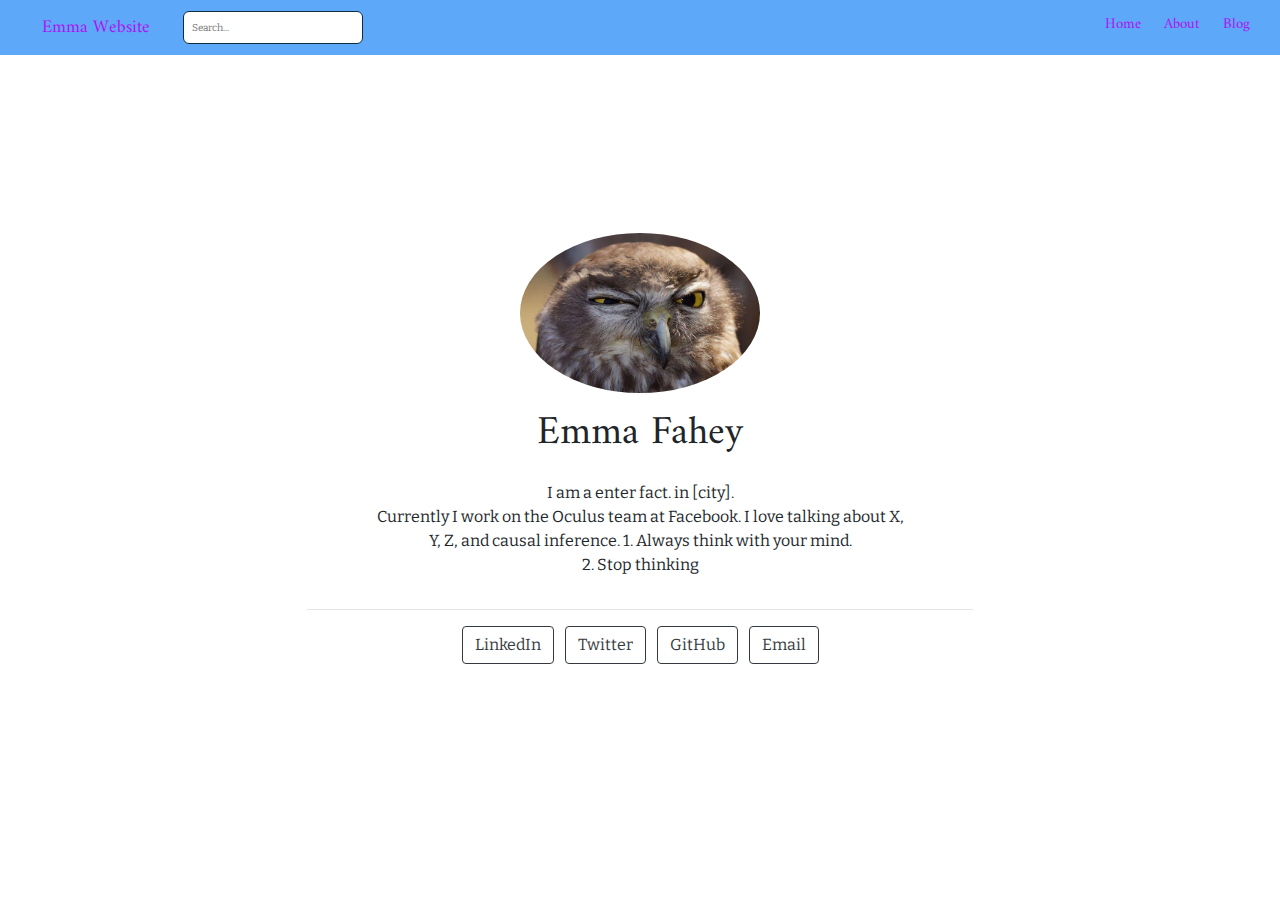
==== commit b0e80465: "1st draft from lab" ====
--- a/docs/index.html
+++ b/docs/index.html
@@ -984,11 +984,13 @@
           <div class="row justify-content-center align-items-center">
             <div class="col-6 mt-3 text-center d-none d-sm-block">
               <p>I am a enter fact. in [city].<br />
-              Currently I work on the Oculus team at Facebook. I love talking about X, Y, Z, and causal inference. Always think with your mind.</p>
+              Currently I work on the Oculus team at Facebook. I love talking about X, Y, Z, and causal inference. 1. Always think with your mind.<br />
+              2. Stop thinking</p>
             </div>
             <div class="col-11 mt-3 text-center d-block d-sm-none">
               <p>I am a enter fact. in [city].<br />
-              Currently I work on the Oculus team at Facebook. I love talking about X, Y, Z, and causal inference. Always think with your mind.</p>
+              Currently I work on the Oculus team at Facebook. I love talking about X, Y, Z, and causal inference. 1. Always think with your mind.<br />
+              2. Stop thinking</p>
             </div>
           </div>
 
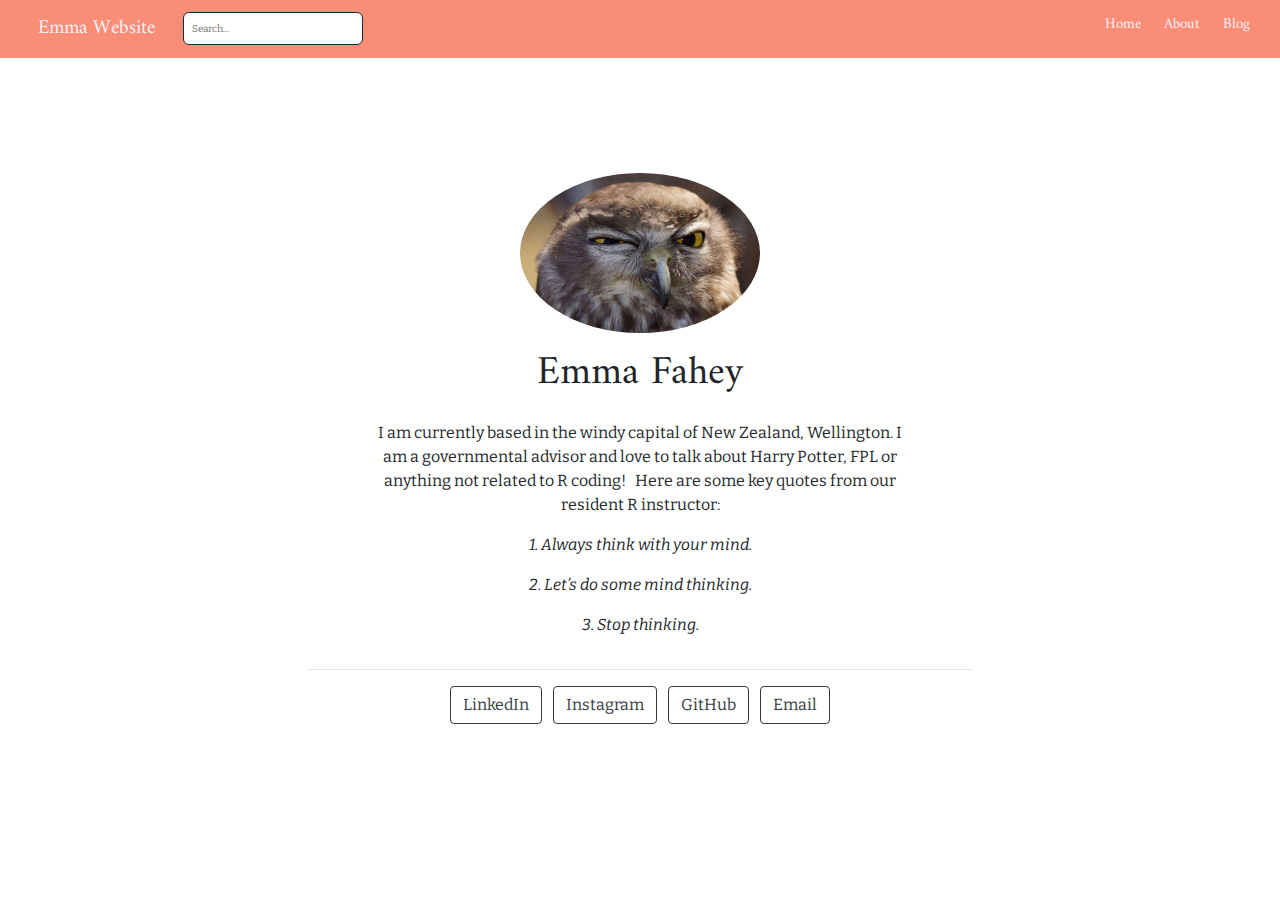
==== commit 9b7284ee: "second commit - for upload" ====
--- a/docs/index.html
+++ b/docs/index.html
@@ -731,8 +731,8 @@
             --aside-size:      12px;
             --fig-cap-size:    13px;
             /*-- Main font colors --*/
-            --title-color:     #3CF72D;
-            --header-color:    rgba(247, 220, 45, 97);
+            --title-color:     #28FAA7;
+            --header-color:    #4F6FFA;
             --body-color:      rgba(0, 0, 0, 0.8);
             --aside-color:     rgba(0, 0, 0, 0.6);
             --fig-cap-color:   rgba(0, 0, 0, 0.6);
@@ -769,18 +769,18 @@
           /* These properties only apply to Distill sites and blogs  */
 
           .distill-site-header {
-            --title-size:       18px;    
-            --text-color:       #AB14F7; 
+            --title-size:       20px;    
+            --text-color:       #FBEFF8; 
             --text-size:        15px;
             --hover-color:      #dd424c; 
-            --bkgd-color:       #5EA8FA; 
+            --bkgd-color:       #FA8D76; 
           }
 
           .distill-site-footer {
             --text-color:       rgba(255, 255, 255, 0.8);
             --text-size:        15px;
             --hover-color:      white;
-            --bkgd-color:       #AB14F7;
+            --bkgd-color:       #FBEFF8;
           }
 
           /*-- Additional custom styles --*/
@@ -983,14 +983,16 @@
           </div>
           <div class="row justify-content-center align-items-center">
             <div class="col-6 mt-3 text-center d-none d-sm-block">
-              <p>I am a enter fact. in [city].<br />
-              Currently I work on the Oculus team at Facebook. I love talking about X, Y, Z, and causal inference. 1. Always think with your mind.<br />
-              2. Stop thinking</p>
+              <p>I am currently based in the windy capital of New Zealand, Wellington. I am a governmental advisor and love to talk about Harry Potter, FPL or anything not related to R coding!   Here are some key quotes from our resident R instructor:</p>
+              <p><em>1. Always think with your mind.</em></p>
+              <p><em>2. Let’s do some mind thinking.</em></p>
+              <p><em>3. Stop thinking.</em></p>
             </div>
             <div class="col-11 mt-3 text-center d-block d-sm-none">
-              <p>I am a enter fact. in [city].<br />
-              Currently I work on the Oculus team at Facebook. I love talking about X, Y, Z, and causal inference. 1. Always think with your mind.<br />
-              2. Stop thinking</p>
+              <p>I am currently based in the windy capital of New Zealand, Wellington. I am a governmental advisor and love to talk about Harry Potter, FPL or anything not related to R coding!   Here are some key quotes from our resident R instructor:</p>
+              <p><em>1. Always think with your mind.</em></p>
+              <p><em>2. Let’s do some mind thinking.</em></p>
+              <p><em>3. Stop thinking.</em></p>
             </div>
           </div>
 
@@ -1007,9 +1009,9 @@
                   </a>
                 </li>
                                 <li class="list-inline-item">
-                  <a href=https://twitter.com/>
+                  <a href=https://www.instagram.com/emzfalcon/>
                     <button type="button" class="btn btn-outline-dark mb-2">
-                      Twitter
+                      Instagram
                     </button>
                   </a>
                 </li>
@@ -1039,9 +1041,9 @@
                     LinkedIn
                   </button>
                 </a>
-                                <a href=https://twitter.com/>
+                                <a href=https://www.instagram.com/emzfalcon/>
                   <button type="button" class="list-group-item list-group-item-action my-1 rounded">
-                    Twitter
+                    Instagram
                   </button>
                 </a>
                                 <a href=https://github.com/faheyemma>
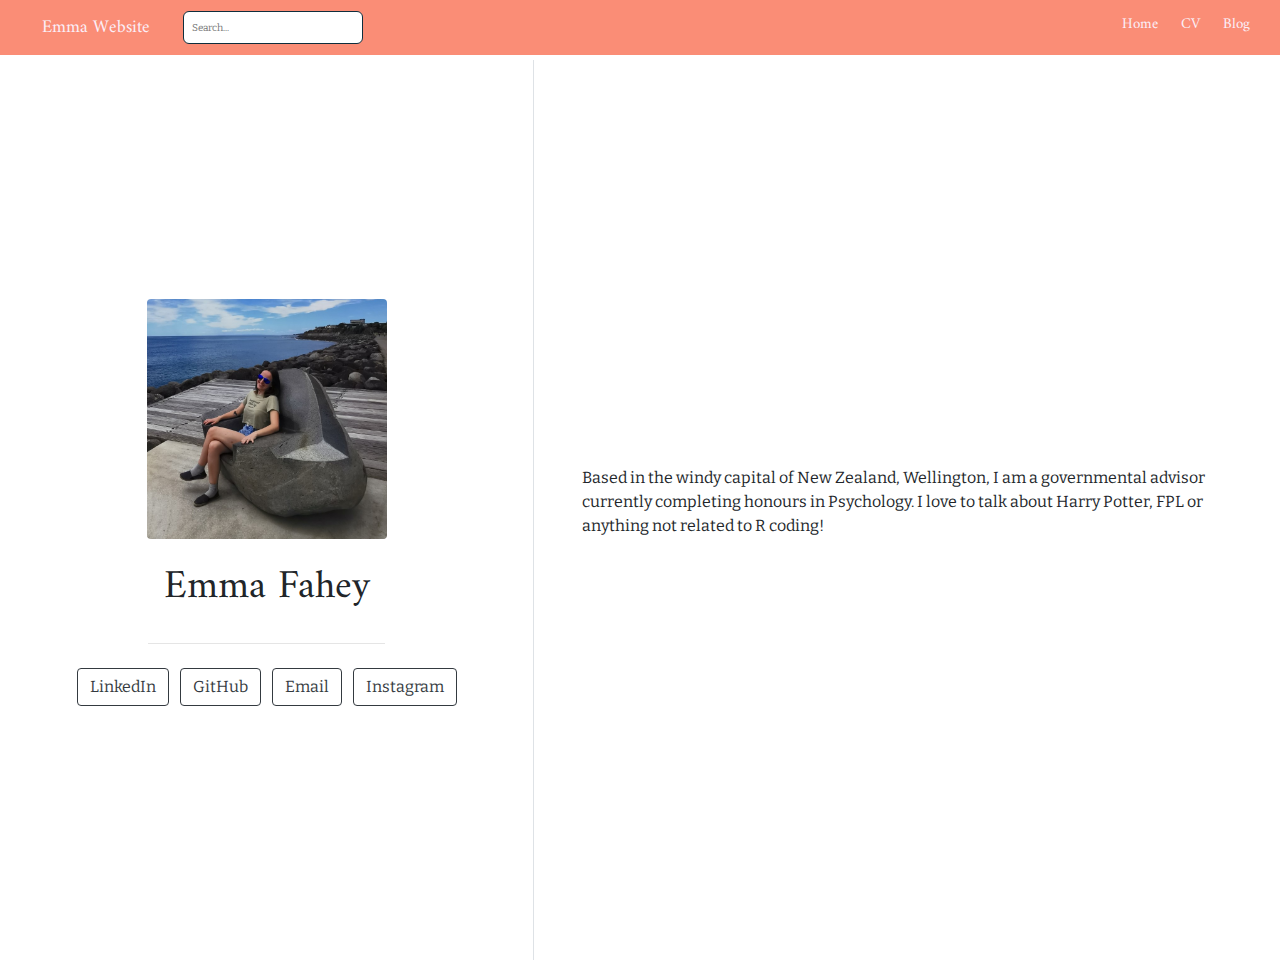
==== commit 77de71b5: "upload for CV" ====
--- a/docs/index.html
+++ b/docs/index.html
@@ -7,6 +7,9 @@
 
     <!-- Bootstrap CSS -->
     <link rel="stylesheet" href="https://stackpath.bootstrapcdn.com/bootstrap/4.5.0/css/bootstrap.min.css">
+
+    <link href="https://fonts.googleapis.com/css2?family=Roboto+Slab&display=swap" rel="stylesheet">
+    <style type="text/css">body {font-family: 'Roboto Slab', serif;}</style>
 
     <title>Emma Fahey</title>
 
@@ -769,7 +772,7 @@
           /* These properties only apply to Distill sites and blogs  */
 
           .distill-site-header {
-            --title-size:       20px;    
+            --title-size:       18px;    
             --text-color:       #FBEFF8; 
             --text-size:        15px;
             --hover-color:      #dd424c; 
@@ -964,7 +967,7 @@
           </div>
           <div class="nav-right">
           <a href="index.html">Home</a>
-          <a href="about.html">About</a>
+          <a href="about.html">CV</a>
           <a href="blog.html">Blog</a>
           <a href="javascript:void(0);" class="nav-toggle">&#9776;</a>
           </div>
@@ -974,91 +977,103 @@
           <!--radix_placeholder_site_before_body-->
           <!--/radix_placeholder_site_before_body-->
     
-    <div class="container min-vh-100">
-      <div class="row min-vh-100 justify-content-center align-items-center">
-        <div class="col-12 text-center">
-          <img src=owlimage.jpg style="height:10rem" class="rounded-circle">
-          <div class="mt-3">
-            <h1>Emma Fahey</h1>
-          </div>
-          <div class="row justify-content-center align-items-center">
-            <div class="col-6 mt-3 text-center d-none d-sm-block">
-              <p>I am currently based in the windy capital of New Zealand, Wellington. I am a governmental advisor and love to talk about Harry Potter, FPL or anything not related to R coding!   Here are some key quotes from our resident R instructor:</p>
-              <p><em>1. Always think with your mind.</em></p>
-              <p><em>2. Let’s do some mind thinking.</em></p>
-              <p><em>3. Stop thinking.</em></p>
+    <div class="container-fluid d-none d-lg-block d-xl-block">
+      <div class="d-flex row flex-row vh-100">
+        <div class="d-flex flex-column col-5 align-items-center text-center align-self-center">
+          <div class="mx-auto text-center">
+            <div class="p-3">
+              <img src=coverimage.jpg style="height:15rem" class="rounded">
             </div>
-            <div class="col-11 mt-3 text-center d-block d-sm-none">
-              <p>I am currently based in the windy capital of New Zealand, Wellington. I am a governmental advisor and love to talk about Harry Potter, FPL or anything not related to R coding!   Here are some key quotes from our resident R instructor:</p>
-              <p><em>1. Always think with your mind.</em></p>
-              <p><em>2. Let’s do some mind thinking.</em></p>
-              <p><em>3. Stop thinking.</em></p>
+            <div class="p-2">
+              <h1>Emma Fahey</h1>
+            </div>
+            <hr style="width:60%;"/>
+            <div class="p-2">
+              <div id="icon-list">
+                <ul class="list-inline">
+                                    <li class="list-inline-item">
+                    <a href=https://www.linkedin.com/in/emma-fahey-ba8210115/>
+                      <button type="button" class="btn btn-outline-dark mb-2">
+                        LinkedIn
+                      </button>
+                    </a>
+                  </li>
+                                    <li class="list-inline-item">
+                    <a href=https://github.com/faheyemma>
+                      <button type="button" class="btn btn-outline-dark mb-2">
+                        GitHub
+                      </button>
+                    </a>
+                  </li>
+                                    <li class="list-inline-item">
+                    <a href=faheyemma@myvuw.ac.nz>
+                      <button type="button" class="btn btn-outline-dark mb-2">
+                        Email
+                      </button>
+                    </a>
+                  </li>
+                                    <li class="list-inline-item">
+                    <a href=https://www.instagram.com/emzfalcon/>
+                      <button type="button" class="btn btn-outline-dark mb-2">
+                        Instagram
+                      </button>
+                    </a>
+                  </li>
+                                  </ul>
+              </div>
             </div>
           </div>
-
-          <hr style="width:60%;"/>
-
-          <div class="row justify-content-center align-items-center">
-            <div class="col-8 text-center d-none d-sm-block">
-              <ul class="list-inline">
-                                <li class="list-inline-item">
-                  <a href=https://www.linkedin.com/in/emma-fahey-ba8210115/>
-                    <button type="button" class="btn btn-outline-dark mb-2">
+        </div>
+        <div class="d-flex flex-column vh-100 border-left"></div>
+        <div class="d-flex flex-column col px-5 align-items-center align-self-center mh-100" style="overflow-y: scroll;">
+          <div class="my-5" id="content">
+            <p>Based in the windy capital of New Zealand, Wellington, I am a governmental advisor currently completing honours in Psychology. I love to talk about Harry Potter, FPL or anything not related to R coding!  </p>
+          </div>
+        </div>
+      </div>
+    </div>
+
+    <div class="container-flex min-vh-100 d-block d-lg-none d-xl-none">
+      <div class="d-flex flex-row justify-content-center">
+        <div class="d-flex flex-col">
+          <div class="mx-auto">
+            <div class="p-3 mt-3 text-center">
+              <img src=coverimage.jpg style="height:15rem" class="rounded">
+            </div>
+            <div class="p-2 text-center">
+              <h1>Emma Fahey</h1>
+            </div>
+            <hr style="width:60%;"/>
+
+            <div class="row justify-content-center align-items-center">
+              <div class="col-8 p-1 text-center">
+                <div class="list-group">
+                                    <a href=https://www.linkedin.com/in/emma-fahey-ba8210115/>
+                    <button type="button" class="list-group-item list-group-item-action my-1 rounded">
                       LinkedIn
                     </button>
                   </a>
-                </li>
-                                <li class="list-inline-item">
-                  <a href=https://www.instagram.com/emzfalcon/>
-                    <button type="button" class="btn btn-outline-dark mb-2">
+                                    <a href=https://github.com/faheyemma>
+                    <button type="button" class="list-group-item list-group-item-action my-1 rounded">
+                      GitHub
+                    </button>
+                  </a>
+                                    <a href=faheyemma@myvuw.ac.nz>
+                    <button type="button" class="list-group-item list-group-item-action my-1 rounded">
+                      Email
+                    </button>
+                  </a>
+                                    <a href=https://www.instagram.com/emzfalcon/>
+                    <button type="button" class="list-group-item list-group-item-action my-1 rounded">
                       Instagram
                     </button>
                   </a>
-                </li>
-                                <li class="list-inline-item">
-                  <a href=https://github.com/faheyemma>
-                    <button type="button" class="btn btn-outline-dark mb-2">
-                      GitHub
-                    </button>
-                  </a>
-                </li>
-                                <li class="list-inline-item">
-                  <a href=faheyemma@myvuw.ac.nz>
-                    <button type="button" class="btn btn-outline-dark mb-2">
-                      Email
-                    </button>
-                  </a>
-                </li>
-                              </ul>
+                                  </div>
+              </div>
             </div>
-          </div>
-
-          <div class="row justify-content-center align-items-center">
-            <div class="col-8 m-1 text-center d-block d-sm-none">
-              <div class="list-group">
-                                <a href=https://www.linkedin.com/in/emma-fahey-ba8210115/>
-                  <button type="button" class="list-group-item list-group-item-action my-1 rounded">
-                    LinkedIn
-                  </button>
-                </a>
-                                <a href=https://www.instagram.com/emzfalcon/>
-                  <button type="button" class="list-group-item list-group-item-action my-1 rounded">
-                    Instagram
-                  </button>
-                </a>
-                                <a href=https://github.com/faheyemma>
-                  <button type="button" class="list-group-item list-group-item-action my-1 rounded">
-                    GitHub
-                  </button>
-                </a>
-                                <a href=faheyemma@myvuw.ac.nz>
-                  <button type="button" class="list-group-item list-group-item-action my-1 rounded">
-                    Email
-                  </button>
-                </a>
-                              </div>
+            <div class="p pt-4 px-5">
+              <p>Based in the windy capital of New Zealand, Wellington, I am a governmental advisor currently completing honours in Psychology. I love to talk about Harry Potter, FPL or anything not related to R coding!  </p>
             </div>
-          </div>
         </div>
       </div>
     </div>
@@ -1069,10 +1084,10 @@
     <script src="https://cdn.jsdelivr.net/npm/popper.js@1.16.0/dist/umd/popper.min.js" integrity="sha384-Q6E9RHvbIyZFJoft+2mJbHaEWldlvI9IOYy5n3zV9zzTtmI3UksdQRVvoxMfooAo" crossorigin="anonymous"></script>
     <script src="https://stackpath.bootstrapcdn.com/bootstrap/4.5.0/js/bootstrap.min.js" integrity="sha384-OgVRvuATP1z7JjHLkuOU7Xw704+h835Lr+6QL9UvYjZE3Ipu6Tp75j7Bh/kR0JKI" crossorigin="anonymous"></script>
 
-          <!--radix_placeholder_site_after_body-->
-          <!--/radix_placeholder_site_after_body-->
-          <!--radix_placeholder_navigation_after_body-->
-          <!--/radix_placeholder_navigation_after_body-->
-    
+      <!--radix_placeholder_site_after_body-->
+      <!--/radix_placeholder_site_after_body-->
+      <!--radix_placeholder_navigation_after_body-->
+      <!--/radix_placeholder_navigation_after_body-->
+  
   </body>
 </html>
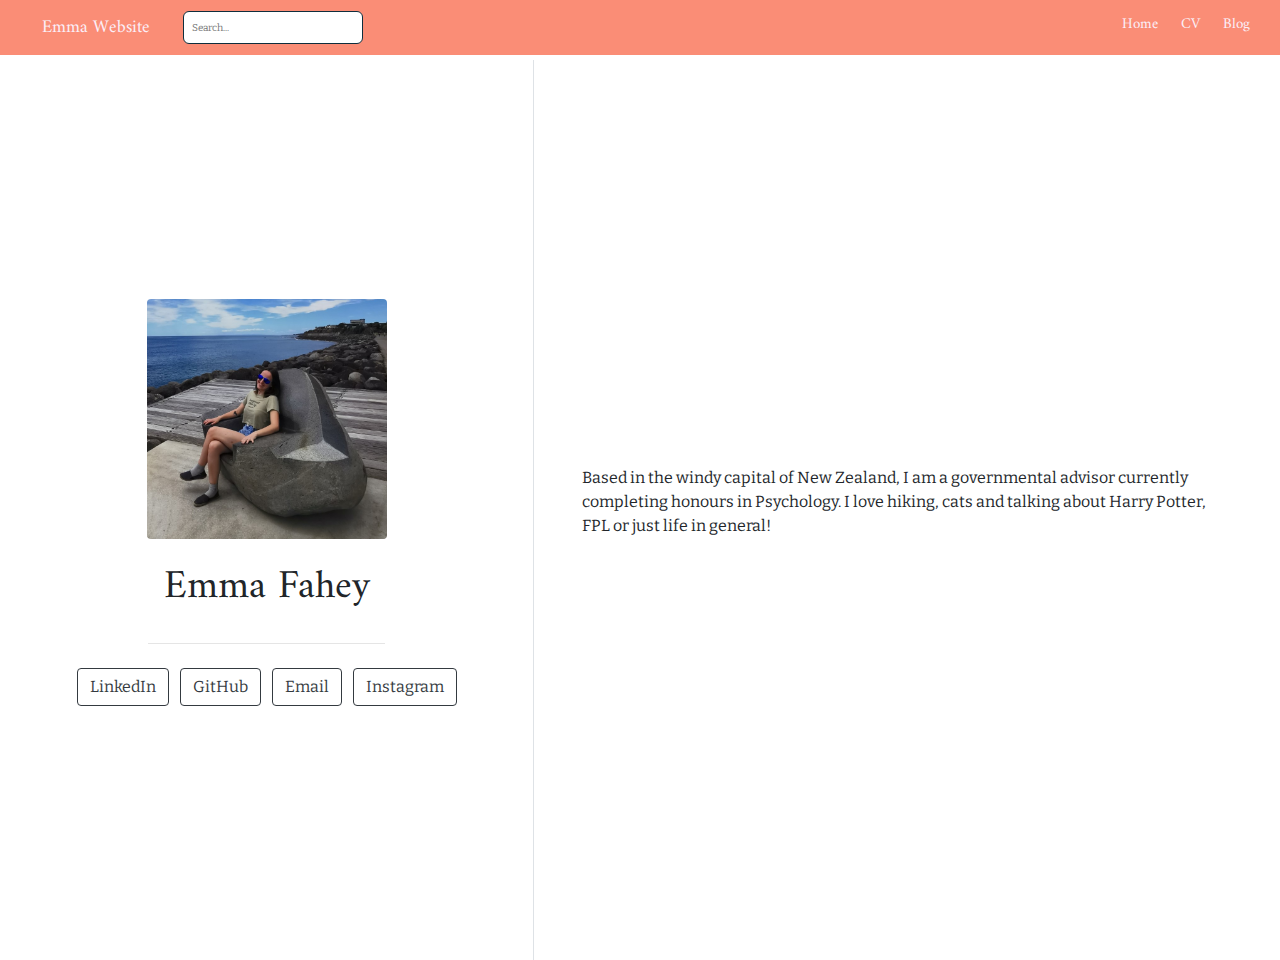
==== commit 72fe798b: "cv2" ====
--- a/docs/index.html
+++ b/docs/index.html
@@ -1027,7 +1027,7 @@
         <div class="d-flex flex-column vh-100 border-left"></div>
         <div class="d-flex flex-column col px-5 align-items-center align-self-center mh-100" style="overflow-y: scroll;">
           <div class="my-5" id="content">
-            <p>Based in the windy capital of New Zealand, Wellington, I am a governmental advisor currently completing honours in Psychology. I love to talk about Harry Potter, FPL or anything not related to R coding!  </p>
+            <p>Based in the windy capital of New Zealand, I am a governmental advisor currently completing honours in Psychology. I love hiking, cats and talking about Harry Potter, FPL or just life in general!</p>
           </div>
         </div>
       </div>
@@ -1072,7 +1072,7 @@
               </div>
             </div>
             <div class="p pt-4 px-5">
-              <p>Based in the windy capital of New Zealand, Wellington, I am a governmental advisor currently completing honours in Psychology. I love to talk about Harry Potter, FPL or anything not related to R coding!  </p>
+              <p>Based in the windy capital of New Zealand, I am a governmental advisor currently completing honours in Psychology. I love hiking, cats and talking about Harry Potter, FPL or just life in general!</p>
             </div>
         </div>
       </div>
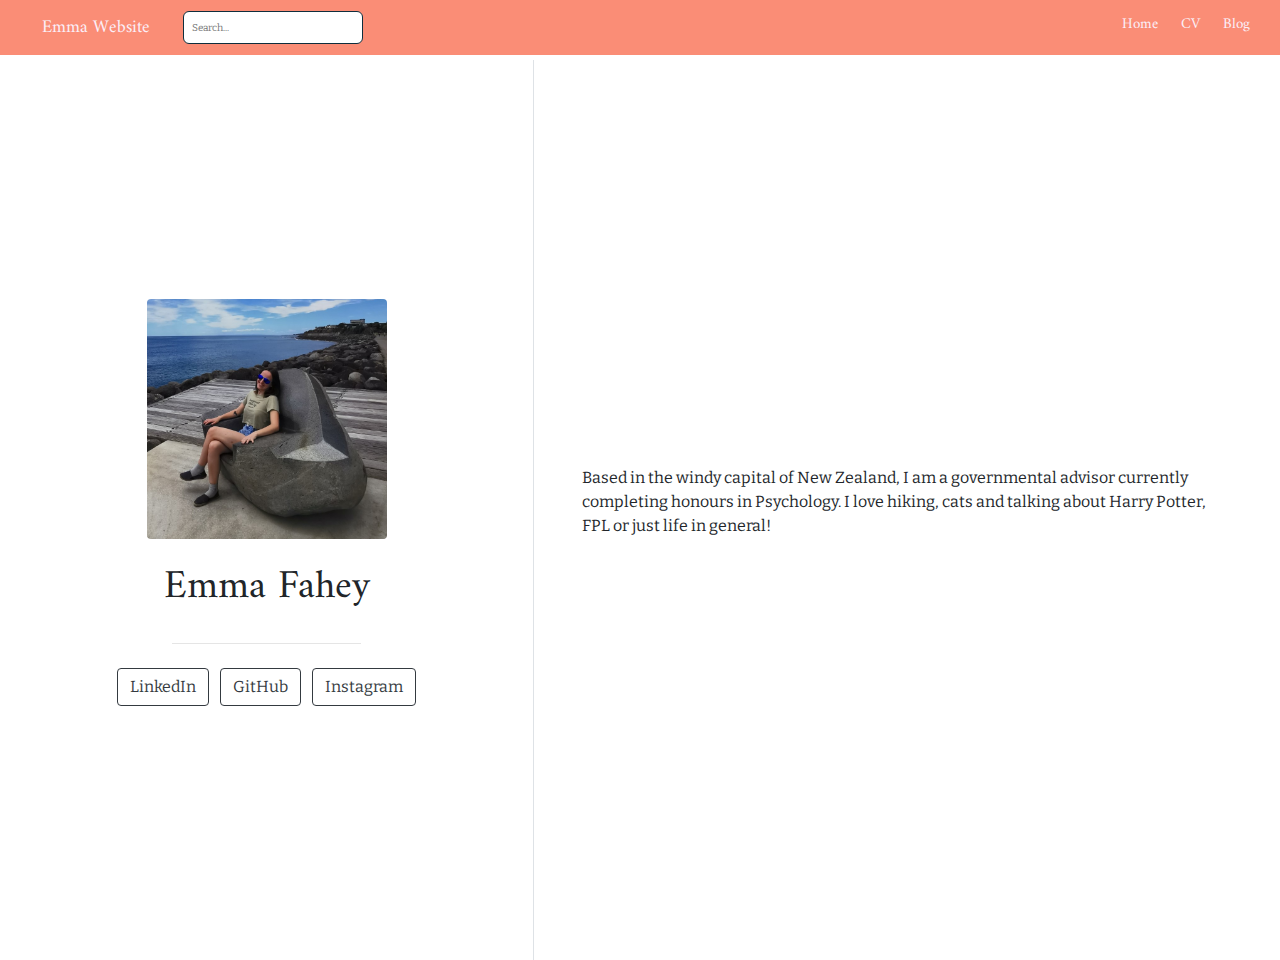
==== commit a796af10: "email fix" ====
--- a/docs/index.html
+++ b/docs/index.html
@@ -1006,13 +1006,6 @@
                     </a>
                   </li>
                                     <li class="list-inline-item">
-                    <a href=faheyemma@myvuw.ac.nz>
-                      <button type="button" class="btn btn-outline-dark mb-2">
-                        Email
-                      </button>
-                    </a>
-                  </li>
-                                    <li class="list-inline-item">
                     <a href=https://www.instagram.com/emzfalcon/>
                       <button type="button" class="btn btn-outline-dark mb-2">
                         Instagram
@@ -1058,11 +1051,6 @@
                       GitHub
                     </button>
                   </a>
-                                    <a href=faheyemma@myvuw.ac.nz>
-                    <button type="button" class="list-group-item list-group-item-action my-1 rounded">
-                      Email
-                    </button>
-                  </a>
                                     <a href=https://www.instagram.com/emzfalcon/>
                     <button type="button" class="list-group-item list-group-item-action my-1 rounded">
                       Instagram
